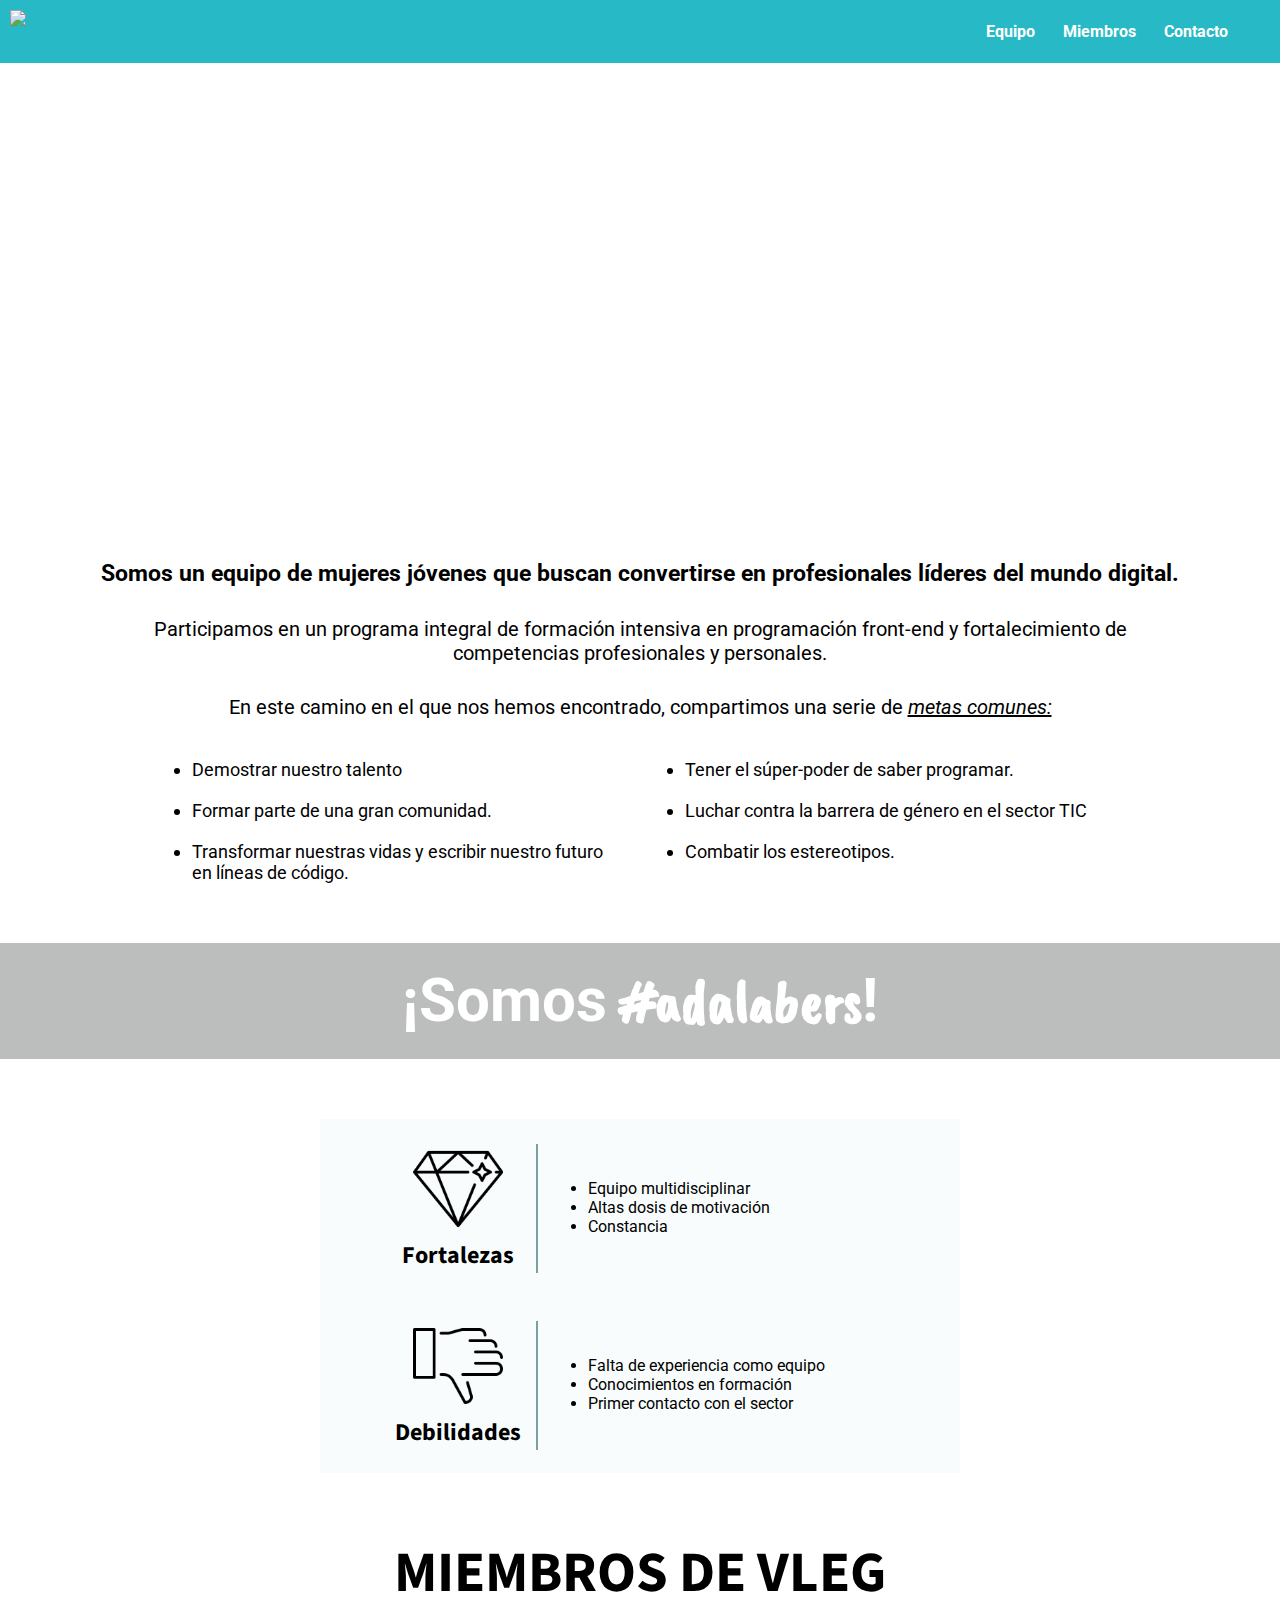
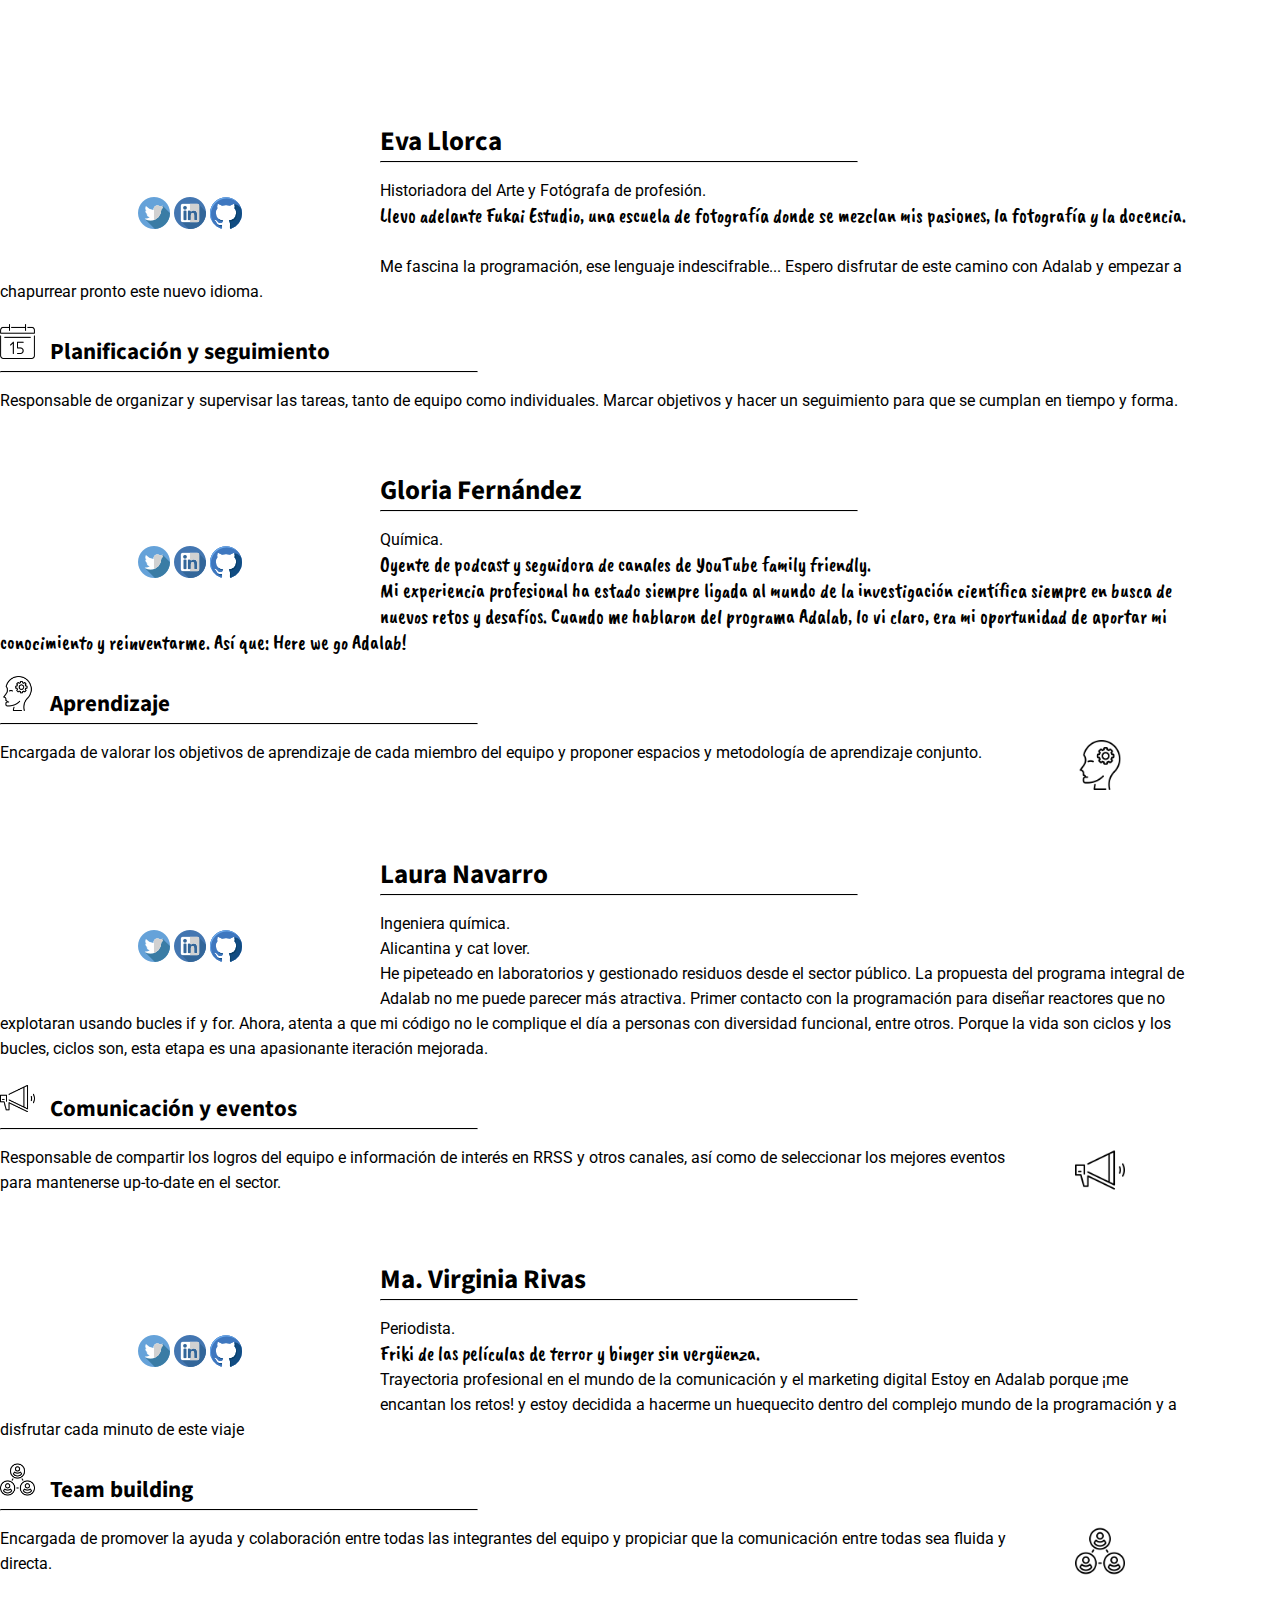
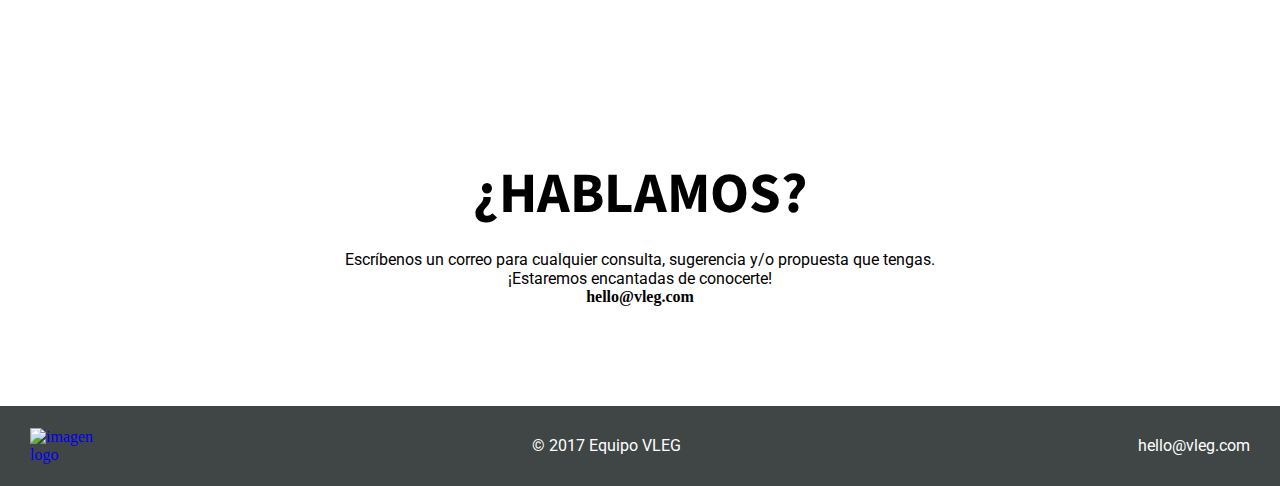
==== index.html @ 07c6f0a3 "remove older version" ====
<!DOCTYPE html>
<html>

<head>
  <meta charset="utf-8">
  <title>Equipo VLEG</title>
  <link rel="stylesheet" href="css/styles.css">
	<link href="https://fonts.googleapis.com/css?family=Roboto:300,400,500,700|Source+Sans+Pro:300,400,600,900" rel="stylesheet">
<link href="https://fonts.googleapis.com/css?family=Caveat+Brush" rel="stylesheet">
</head>

<body>
	<div class="overflow">
	  <header>
	    <!-- seccion cabecera: logo y menu superior -->
	    <img src="http://placehold.it/50/50" class="logo-menu">
	    <!--INCLUIR LOGO-->
	    <nav class="menu">
	      <!--MENU SUPERIOR  -->
	      <ul class="menu-superior">
	        <li><a href="#equipo">Equipo</a></li>
	        <li><a href="#" class="sub-menu">Miembros</a>
	          <ul class="menu-miembros">
	            <li><a href="#eva">Eva</a></li>
	            <li><a href="#gloria">Gloria</a></li>
	            <li><a href="#laura">Laura</a></li>
	            <li><a href="#virginia">Ma. Virginia</a></li>
	          </ul>
	        </li>
	        <li><a href="#contacto">Contacto</a></li>
	      </ul>
	    </nav>
	  </header>

	  <main>
	    <!-- seccion contenido principal -->
			<div class="portada" id="equipo">
				<!-- <img src="img/portada.jpg" alt="" class="portada"> -->
			<!-- Imagen principal/portada-->
			</div>

			<!--DESCRIPCIÓN DE EQUIPO -->
	    <section class="section section-1">
	      <div class="descripcion">
	        <div class="block-1 max-width85">
	        	<p>Somos un equipo de mujeres jóvenes que buscan convertirse en profesionales líderes del mundo digital.</p>
					</div>

					<div class="block-2 max-width85">
						<p>Participamos en un programa integral de formación intensiva en programación front-end y fortalecimiento de competencias profesionales y personales.</p>
					</div>

					<div class="block-3 max-width85">
					<p>En este camino en el que nos hemos encontrado, compartimos una serie de <span class="span-1">metas comunes:</span></p>
					</div>

					<div class="block-4 max-width85">
						<ul class="lista-1">
							<li class="li-1">Tener el súper-poder de saber programar.</li>
							<li class="li-1">Luchar contra la barrera de género en el sector TIC</li>
							<li class="li-1">Combatir los estereotipos.</li>
						</ul>
						<ul class="lista-2">
							<li class="li-2">Demostrar nuestro talento</li>
							<li class="li-2"> Formar parte de una gran comunidad.</li>
							<li class="li-2">Transformar nuestras vidas y escribir nuestro futuro en líneas de código.</li>
						</ul>
					</div>

					<div class="block-5">
						<p>¡Somos <span id="adalabers"> #adalabers</span>!</p>
					</div>
	      </div>
	    </section>

			<!--FORTALEZAS Y DEBILIDADES -->
	    <section class="section section-2">
				<div class="inside">
				 <div class="forta-debil">
	      	<div class="icono">
	        	<img src="img/fortalezas.png" alt="imagen-fortaleza">
	        	<h3>Fortalezas</h3>
	      	</div>
	        <div class="texto">
	          <ul>
							<li>Equipo multidisciplinar</li>
							<li>Altas dosis de motivación</li>
	          	<li>Constancia</li>
	          </ul>
	        </div>
	    	 	</div>
					<div class="forta-debil">
	        	<div class="icono">
	          	<img src="img/debilidades.png" alt="imagen-debilidades">
	          	<h3>Debilidades</h3>
	        	</div>
	        	<div class="texto">
							<ul>
								<li>Falta de experiencia como equipo</li>
								<li>Conocimientos en formación</li>
								<li>Primer contacto con el sector</li>
							</ul>
	        	</div>
	    		</div>
				</div>
			</section>

			<!--MIEMBROS VLEG -->
			<section class="section section-3">
				<div class="members-title">
					<h2>MIEMBROS DE VLEG</h2>
				</div>
			</section>

			<section>
				<div class="miembro" id="eva">
					<div class="photo-and-icons">
						<img src="http://via.placeholder.com/200x200" alt="">
						<div class="rss-icons">
							<a href="https://twitter.com/FUKAI_ESTUDIO" target="_blank"><img src="img/twitter.png"></a>
							<a href="https://www.linkedin.com/in/eva-llorca-ballester-45a6b9125/"><img src="img/linkedin.png"></a>
							<a href=""><img src="img/github.png"></a>
						</div>
					</div>
				</div>
				<div class="paragraphs">
					<h3>Eva Llorca</h3>
					<hr class="separador">
					<div class="bio">
						<p>Historiadora del Arte y Fotógrafa de profesión. </p>
						<span class="hobbies">Llevo adelante Fukai Estudio, una escuela de fotografía donde se mezclan mis pasiones, la fotografía y la docencia.</span> <br><br>

						<p>Me fascina  la programación, ese lenguaje indescifrable... Espero disfrutar de este camino con Adalab y empezar a chapurrear pronto este nuevo idioma.</p>
					</div>
					<div class="role">
						<h4><img src="img/planificacion.png" alt="role image">Planificación y seguimiento</h4>
						<hr class="separador">
						<div class="role-paragraph">
							<div class="role-photo">
							<!-- <img src="img/planificacion.png" alt="role image"> -->
							</div>
							<p>Responsable de organizar y supervisar las tareas, tanto de equipo como individuales. Marcar objetivos y hacer un seguimiento para que se cumplan en tiempo y forma. </p>
						</div>
					</div>
	    	</div>
				<div class="miembro" id="gloria">
					<div class="photo-and-icons">
						<img src="http://via.placeholder.com/200x200" alt="">
						<div class="rss-icons">
							<a href="https://twitter.com/FUKAI_ESTUDIO"><img src="img/twitter.png"></a>
							<a href="https://www.linkedin.com/in/eva-llorca-ballester-45a6b9125/"><img src="img/linkedin.png"></a>
							<a href=""><img src="img/github.png"></a>
						</div>
					</div>
				</div>
				<div class="paragraphs">
					<h3>Gloria Fernández</h3>
					<hr class="separador">
					<div class="bio">
						<p>Química.</p>
					<span class="hobbies">Oyente de podcast y seguidora de canales de YouTube family friendly.<br>
					Mi experiencia profesional ha estado siempre ligada al mundo de la investigación científica siempre en
					busca de nuevos retos y desafíos. Cuando me hablaron del programa Adalab, lo vi claro, era mi oportunidad de aportar mi conocimiento y reinventarme. Así que: Here we go Adalab!</p>
					</div>
					<div class="role">
						<h4><img src="img/aprendizaje.png" alt="role image">Aprendizaje</h4>
						<hr class="separador">
						<div class="role-paragraph">
							<div class="role-photo">
							<img src="img/aprendizaje.png" alt="role image">
							</div>
							<p>Encargada de valorar los objetivos de aprendizaje de cada miembro del equipo y proponer espacios y metodología de aprendizaje conjunto.</p>
						</div>
					</div>
				</div>
				<div class="miembro" id="laura">
					<div class="photo-and-icons">
						<img src="http://via.placeholder.com/200x200" alt="">
							<div class="rss-icons">
								<a href="https://twitter.com/FUKAI_ESTUDIO"><img src="img/twitter.png"></a>
								<a href="https://www.linkedin.com/in/eva-llorca-ballester-45a6b9125/"><img src="img/linkedin.png"></a>
								<a href=""><img src="img/github.png"></a>
							</div>
						</div>
					</div>
					<div class="paragraphs">
						<h3>Laura Navarro</h3>
						<hr class="separador">
						<div class="bio">
							<p>Ingeniera química.<br>
								Alicantina y cat lover.<br>
								He pipeteado en laboratorios y gestionado residuos desde el sector público.

							La propuesta del programa integral de Adalab no me puede parecer más atractiva. Primer contacto con la programación para diseñar reactores que no explotaran usando bucles if y for. Ahora, atenta a que mi código no le complique el día a personas con diversidad funcional, entre otros. Porque la vida son ciclos y los bucles, ciclos son, esta etapa es una apasionante iteración mejorada.
	</p>
						</div>
						<div class="role">
							<h4><img src="img/comunicacion.png" alt="role image">Comunicación y eventos</h4>
							<hr class="separador">
							<div class="role-paragraph">
								<div class="role-photo">
									<img src="img/comunicacion.png" alt="role image">
								</div>
								<p>Responsable de compartir los logros del equipo e información de interés en RRSS y otros canales, así como de seleccionar los mejores eventos para mantenerse up-to-date en el sector.</p>
								</div>
							</div>
						</div>
						<div class="miembro" id="virginia">
							<div class="photo-and-icons">
								<img src="http://via.placeholder.com/200x200" alt="">
								<div class="rss-icons">
									<a href="https://twitter.com/FUKAI_ESTUDIO"><img src="img/twitter.png"></a>
									<a href="https://www.linkedin.com/in/eva-llorca-ballester-45a6b9125/"><img src="img/linkedin.png"></a>
									<a href=""><img src="img/github.png"></a>
								</div>
							</div>
						</div>
						<div class="paragraphs">
							<h3>Ma. Virginia Rivas</h3>
							<hr class="separador">
							<div class="bio">
								<p>Periodista.<br>
									<span class="hobbies">Friki de las películas de terror y binger sin vergüenza.</span><br>
									Trayectoria profesional en el mundo de la comunicación y el marketing digital
									Estoy en Adalab porque ¡me encantan los retos! y estoy decidida a hacerme un huequecito dentro del complejo mundo de la programación y a disfrutar cada minuto de este viaje</p>
							</div>
							<div class="role">
								<h4><img src="img/teambuilding.png" alt="role image">Team building</h4>
								<hr class="separador">
								<div class="role-paragraph">
									<div class="role-photo">
										<img src="img/teambuilding.png" alt="role image">
									</div>
									<p>Encargada de promover la ayuda y colaboración entre todas las integrantes del equipo y propiciar que la comunicación entre todas sea fluida y directa.</p>
								</div>
							</div>
						</div>
			</section>
	    <section class="section">
	      <div class="contacto" id="contacto">
					<div class="filtro">


		        <img src="" alt="">
		        <h2>¿HABLAMOS?</h2>
		        <p>Escríbenos un correo para cualquier consulta, sugerencia y/o propuesta que tengas.<br>¡Estaremos encantadas de conocerte!</p>

					<a href="mailto:hello@vleg.com" class="email-contacto"> hello@vleg.com</a>
			</div>

	      </div>
	    </section>
	  </main>

	  <footer>
			<div class="row-footer">
				<div class="footer-izquierda">
					<a href="http://adalab.es" target="_blank"><img src="img/logo-adalab.png" alt="imagen logo" class="logo-footer"></a>
				</div>
				<div class="footer-centro"> <p>&copy; 2017 Equipo VLEG</p>
				</div>
				<div class="footer-derecha"> <p><a href="mailto:hello@vleg.com">hello@vleg.com</a></p>
				</div>
			</div>
		</footer>
	</div>
</body>

</html>
---- css/styles.css ----
* {
  margin: 0;
  padding: 0;
  /*font-family: arial, sans-serif;*/
}

.overflow {
    overflow-x: hidden;
}
p, ul, li{
	font-family: 'Roboto', sans-serif;
}

h1, h2, h3, h4, h5, h6{
	font-family: 'Source Sans Pro', sans-serif;
}

header {
  background-color: #27B9C5;
	/*#63585E;*/
  padding: 10px;
  width: 100%;
  position: fixed;
  z-index: 1;
}
.logo-menu {
  float: left;
}

/*MENU*/
.menu {
  margin-right: 50px;
  float: right;
}
.menu ul, .menu ol {
  list-style: none;
}
.menu-superior>li {
  display: inline-block;
	font-weight: bold;
}
.menu-superior li a {
  color: #fff;
  text-decoration: none;
  padding: 12px 12px;
  display: block;
}
.menu-superior li a:hover {
  background-color:#719194;
	/*#434343;*/
}
.menu-superior li ul {
  display: none;
  position: absolute;
  padding: 0;
}
.menu-superior li:hover>ul {
  display: block;
}
.menu-superior li ul li {
  position: relative;
}
.menu-miembros li {
	background-color: #7C9FA2;
}

/*GENERAL*/
.section{
	margin-top: 60px;
}

/*PORTADA*/

.portada{
	position: relative;
	/*margin-top: 70px;*/
	margin-bottom: 40px;
	width: 100%;
	height: 500px;
	background-image: url("../img/portada.jpg");
	background-size: cover;
	background-position: right left;

}

/*BLOQUE DESCRIPCION*/
.descripcion {
    margin: 0 auto;
    text-align: center;
}

.max-width85{
	max-width: 85%;
	margin: 0 auto;
}
.block-1{
	font-size: 23px;
	font-weight: bold;
	margin-bottom: 30px;
}
.block-2{
	font-size: 20px;
	margin-bottom: 30px;
}
.block-3{
	font-size: 20px;
	margin-bottom: 30px;
}
.span-1{
	font: bold;
	text-decoration: underline;
	font-style: italic;
}
.block-4{
	clear: both;
	margin-top: 20px;
	font-size: 18px;
	padding: 0 90px;
	max-width: 70%;
}
.descripcion ul{
	text-align: left;
}

.lista-1{
	float:right;
	width: 45%;
}

.lista-2{
	width: 48%;
}

.li-1, .li-2{
	padding: 10px 0;
}

.block-5{
	clear: both;
	margin-top: 50px;
	font-size: 60px;
	font-weight: bold;
	background: #bcbdbd; /*prueba de fondo!!!!!!!!!*/
	color: white;
	padding: 20px 0;
}

#adalabers{
	font-family: 'Caveat Brush', cursive;
}


/*FORTALEZAS Y DEBILIDADES*/
.section-2{
	padding: 0 25%;
}
.inside{
	background-color: #F8FCFC;
}
.forta-debil {
  margin: 0 60px;
}
.icono {
    border-right: 2px solid #7C9FA2;
    width: 30%;
    float: left;
    margin-right: 50px;
    text-align: center;
    margin-top: 25px;
}
.icono img{
	height: 90px;
	width: 90px;
}
.texto{
	padding: 60px 20px;
}
.icono h3{
	text-align: center;
	font-size: 24px;
}


/*BLOQUE MIEMBROS*/
.photo-and-icons{
    width: 25%;
    float: left;
    text-align: center;
		padding: 30px;
}
.separador {
    width: 40%;
    border-top: 1px solid black;
		margin: 7px 0 15px 0;
}
.paragraphs{
	margin-right: 90px;
	line-height: 25px;
	/*padding: 15px;*/
}

.paragraphs h3{
	font-size: 27px;
}
.role{
	margin-top:20px;
}
.role h4{
	font-size: 23px;
}

.role img{
	width: 35px;
	height: auto;
	padding-right:15px;
}

.role-photo{
	padding: 0 50px;
	float:right;
}
.role-photo img{
	width: 50px;
	height: auto;
}
.miembro{
	clear: both;
	padding-top: 65px;
}
.members-title{
	margin:50px 0;
}
.members-title h2{
	text-align: center;
	font-size: 57px;
}
.rss-icons{
	display: inline-block;
	width: 100%;
	margin: 0 auto;
	text-align: center;
	padding-top:20px;
}

.hobbies{
	font-family: 'Caveat Brush', cursive;
	font-size: 20px;
}


/*BLOQUE CONTACTO*/
.contacto{
	clear: both;
	text-align: center;
	background-image: url("../img/fondo.png");
	margin-top: 30px;
}

.filtro {
    background-color: rgba(255, 255, 255, 0.9);
    padding-bottom: 20px;
		padding: 100px 0;
	}

.contacto h2{
	text-align: center;
		font-size: 57px;
		margin-bottom: 15px;
}

.email-contacto{
	color:black;
	text-decoration: none;
	font-weight: bold;
}
/*.contacto p,{
	text-align: center;
}*/


/*FOOTER*/
footer{
	position: relative;
	bottom: 0;
	background-color: #404646;
	/*#63585E;*/
	color: white;
	width:100%;
	height: 80px;
	clear:both;
}
/*.row-footer img, .row-footer p, .row-footer a{
padding:14px;
text-align: center;
color: white;
text-decoration: none;
}*/
.footer-izquierda {
	display: inline-block;
	width: 30%;
	float: left;
	 margin:0;
	 text-align: left;
	 padding: 22px 0 17px 30px;
}
 .footer-centro {
	 position: relative;
	 display: inline-block;
 	width: 30%;
 	margin:0;
 	text-align: center;
 	/*float: left;*/
	line-height: 80px;
	margin: 0 auto;
	box-sizing: border;
 }

.footer-derecha {
	position: relative;
	display: inline-block;
	width: 30%;
	/*margin:0;*/
	text-align: right;
	float: right;
	line-height: 80px;
	padding-right: 30px;
	box-sizing: border-box;
}
.logo-footer{
	position: relative;
	width: 90px;
	height: auto;
	display: inline-block;
}

.footer-derecha a{
	text-decoration: none;
	color: white;
}

.footer-izquierda a{
	position: relative;
	height: auto;
}
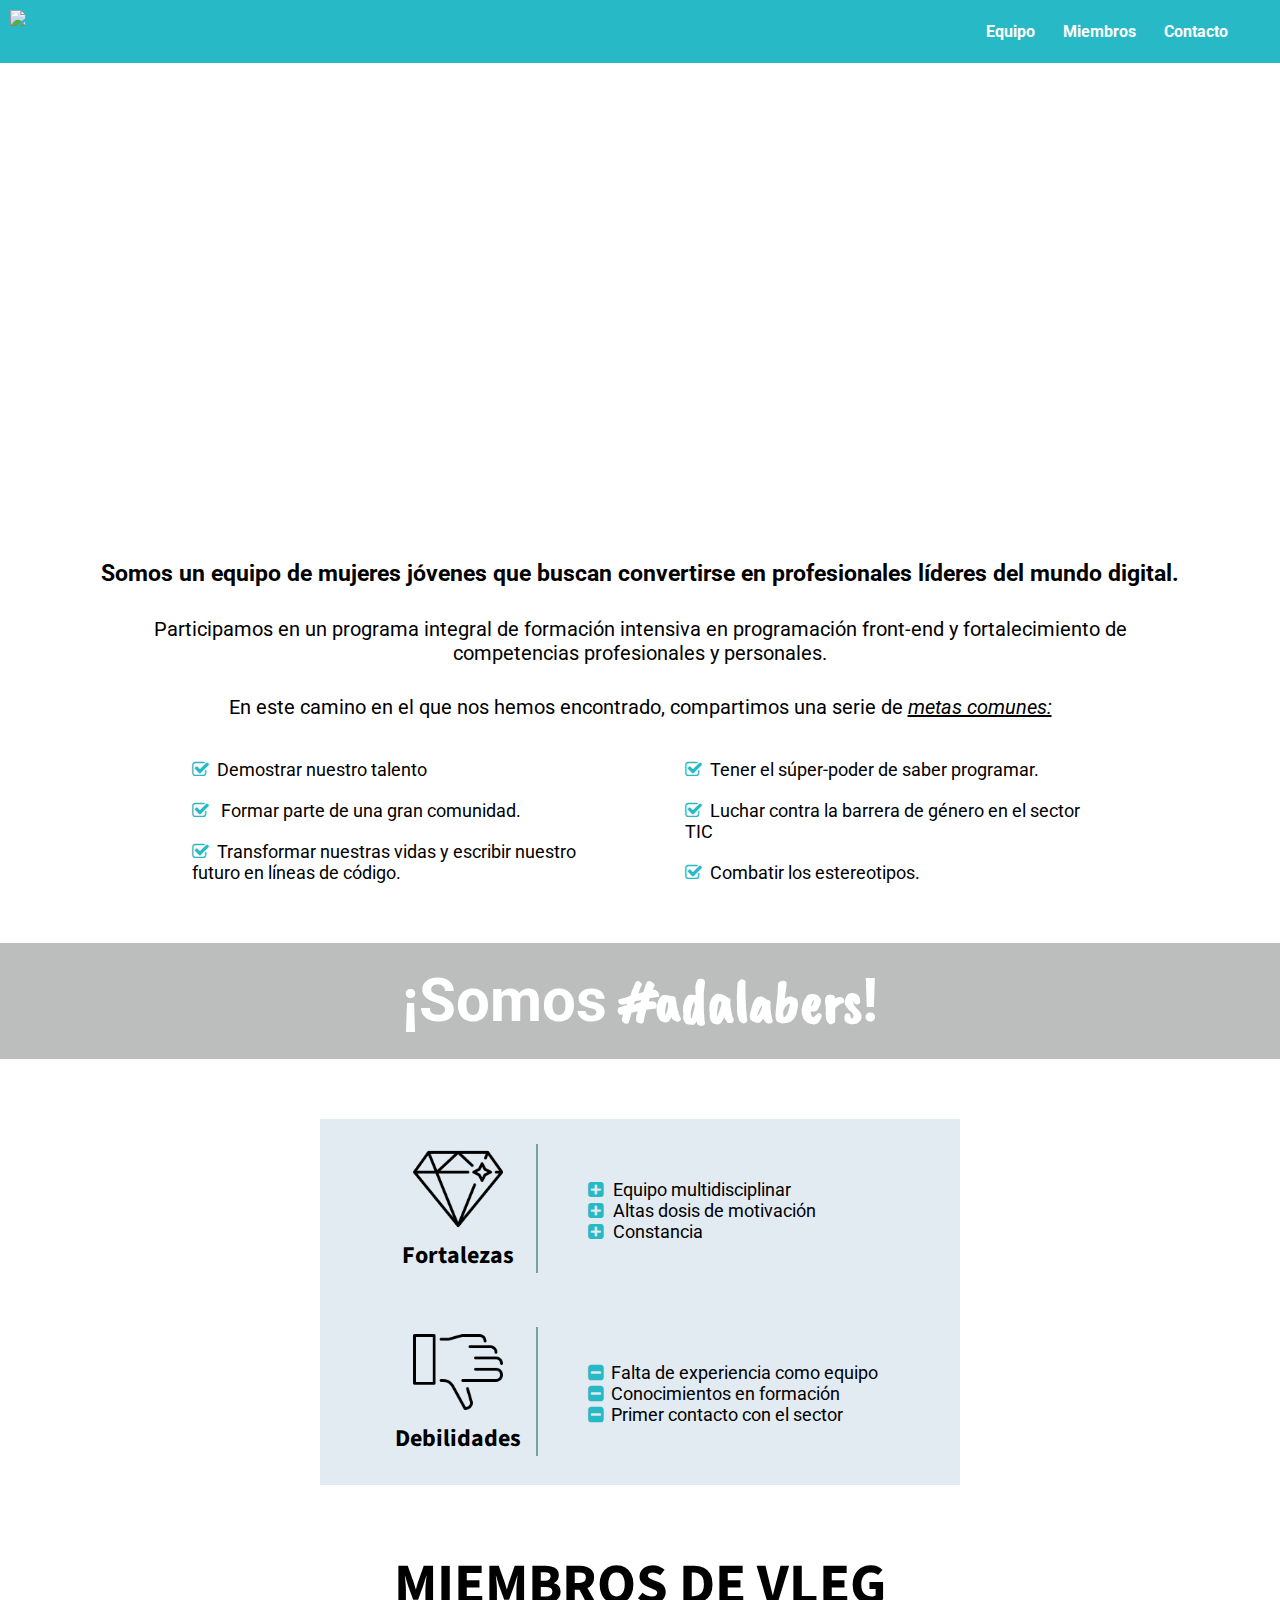
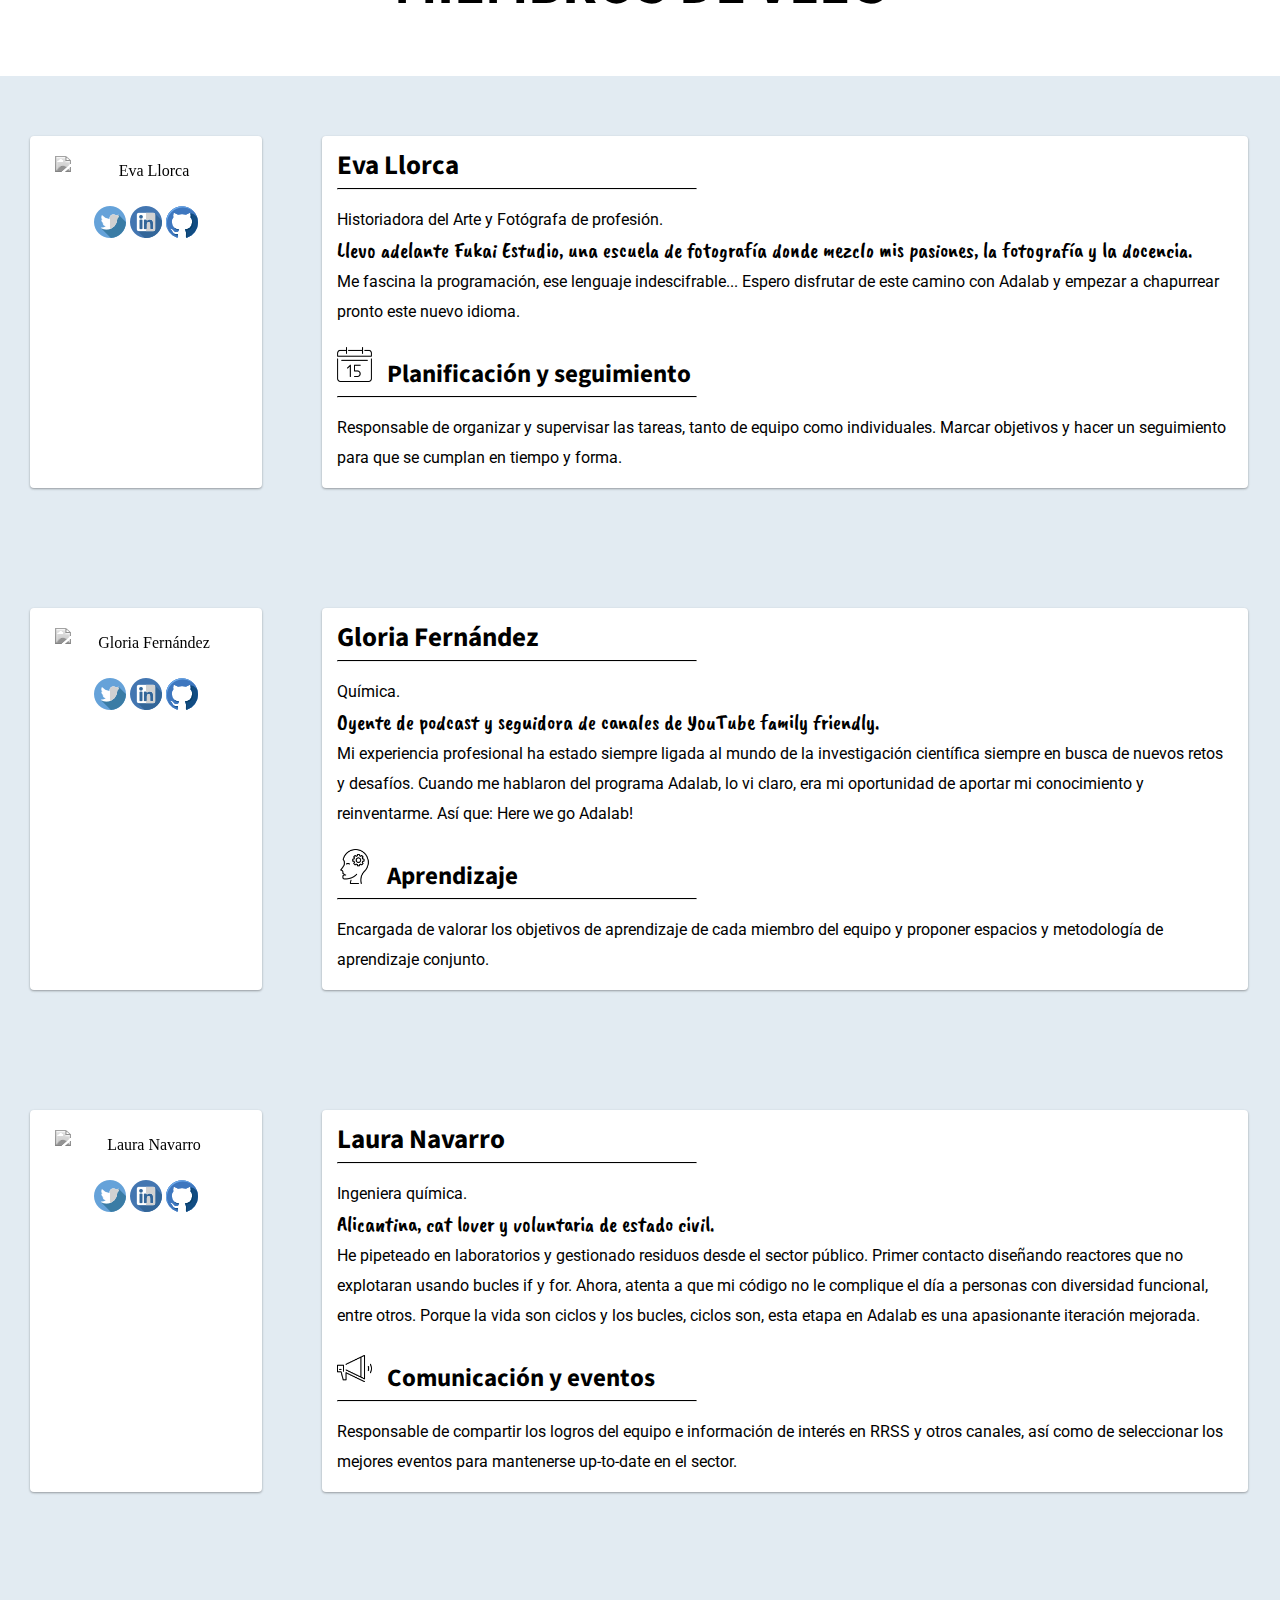
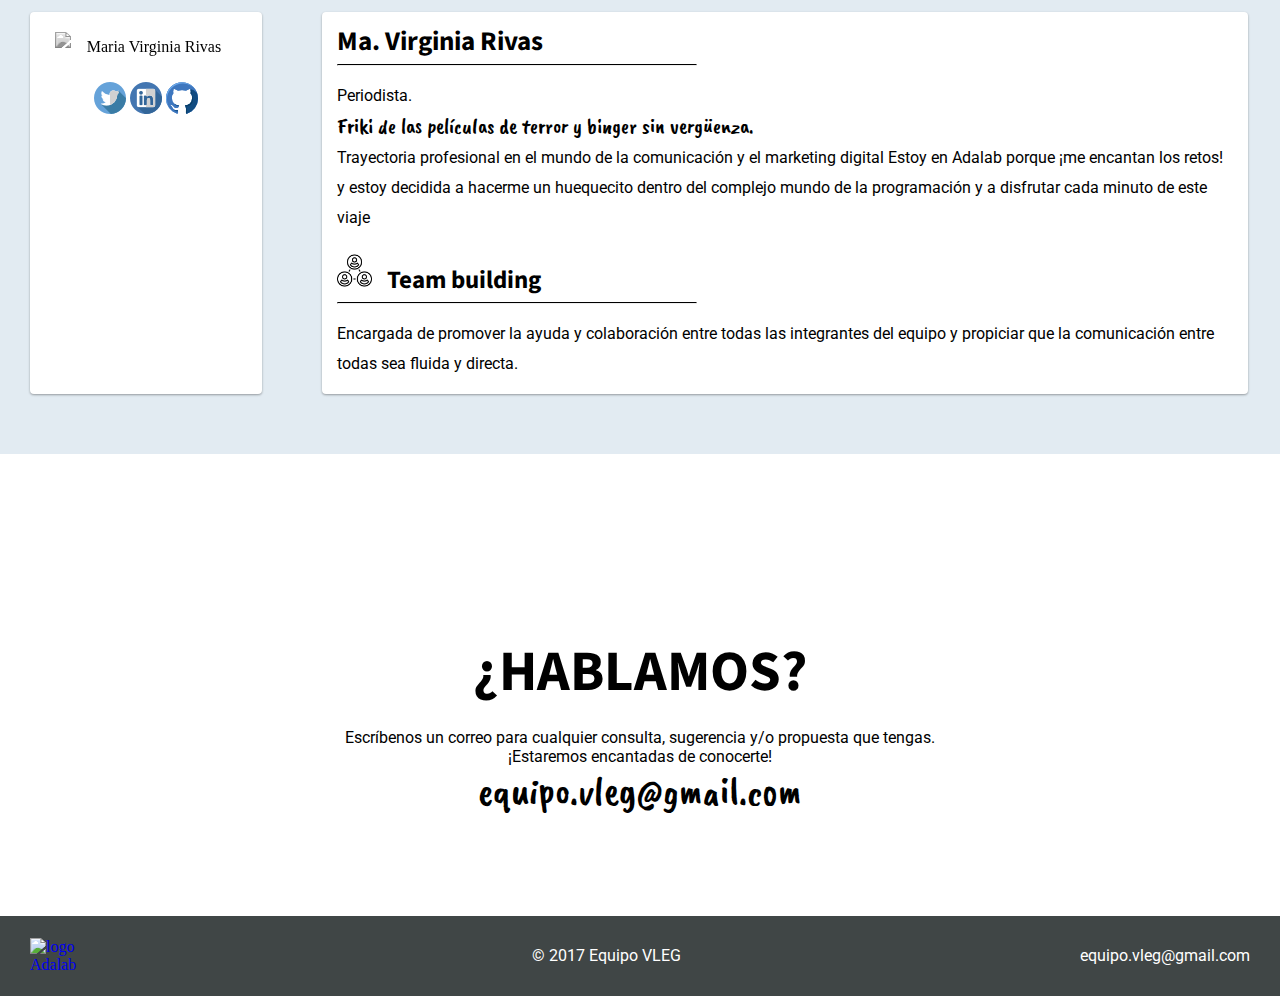
==== commit 6c847731: "Add email/alt/lang,change rrss/biolau" ====
--- a/index.html
+++ b/index.html
@@ -1,12 +1,12 @@
 <!DOCTYPE html>
-<html>
-
+<html lang="es">
 <head>
   <meta charset="utf-8">
   <title>Equipo VLEG</title>
   <link rel="stylesheet" href="css/styles.css">
 	<link href="https://fonts.googleapis.com/css?family=Roboto:300,400,500,700|Source+Sans+Pro:300,400,600,900" rel="stylesheet">
-<link href="https://fonts.googleapis.com/css?family=Caveat+Brush" rel="stylesheet">
+	<link href="https://fonts.googleapis.com/css?family=Caveat+Brush" rel="stylesheet">
+	<link rel="stylesheet" type="text/css" href="https://maxcdn.bootstrapcdn.com/font-awesome/4.7.0/css/font-awesome.min.css">
 </head>
 
 <body>
@@ -17,31 +17,31 @@
 	    <!--INCLUIR LOGO-->
 	    <nav class="menu">
 	      <!--MENU SUPERIOR  -->
-	      <ul class="menu-superior">
-	        <li><a href="#equipo">Equipo</a></li>
+	      <ul class="top-menu">
+	        <li><a href="#team">Equipo</a></li>
 	        <li><a href="#" class="sub-menu">Miembros</a>
-	          <ul class="menu-miembros">
-	            <li><a href="#eva">Eva</a></li>
+	          <ul class="menu-members">
+	            <li><a href="#member-section">Eva</a></li>
 	            <li><a href="#gloria">Gloria</a></li>
 	            <li><a href="#laura">Laura</a></li>
 	            <li><a href="#virginia">Ma. Virginia</a></li>
 	          </ul>
 	        </li>
-	        <li><a href="#contacto">Contacto</a></li>
+	        <li><a href="#contact">Contacto</a></li>
 	      </ul>
 	    </nav>
 	  </header>
 
 	  <main>
 	    <!-- seccion contenido principal -->
-			<div class="portada" id="equipo">
+			<div class="cover" id="team">
 				<!-- <img src="img/portada.jpg" alt="" class="portada"> -->
 			<!-- Imagen principal/portada-->
 			</div>
 
 			<!--DESCRIPCIÓN DE EQUIPO -->
 	    <section class="section section-1">
-	      <div class="descripcion">
+	      <div class="description">
 	        <div class="block-1 max-width85">
 	        	<p>Somos un equipo de mujeres jóvenes que buscan convertirse en profesionales líderes del mundo digital.</p>
 					</div>
@@ -55,12 +55,12 @@
 					</div>
 
 					<div class="block-4 max-width85">
-						<ul class="lista-1">
+						<ul class="list-1">
 							<li class="li-1">Tener el súper-poder de saber programar.</li>
 							<li class="li-1">Luchar contra la barrera de género en el sector TIC</li>
 							<li class="li-1">Combatir los estereotipos.</li>
 						</ul>
-						<ul class="lista-2">
+						<ul class="list-2">
 							<li class="li-2">Demostrar nuestro talento</li>
 							<li class="li-2"> Formar parte de una gran comunidad.</li>
 							<li class="li-2">Transformar nuestras vidas y escribir nuestro futuro en líneas de código.</li>
@@ -77,12 +77,12 @@
 	    <section class="section section-2">
 				<div class="inside">
 				 <div class="forta-debil">
-	      	<div class="icono">
+	      	<div class="icon">
 	        	<img src="img/fortalezas.png" alt="imagen-fortaleza">
 	        	<h3>Fortalezas</h3>
 	      	</div>
-	        <div class="texto">
-	          <ul>
+	        <div class="text">
+	          <ul class="list-3">
 							<li>Equipo multidisciplinar</li>
 							<li>Altas dosis de motivación</li>
 	          	<li>Constancia</li>
@@ -90,12 +90,12 @@
 	        </div>
 	    	 	</div>
 					<div class="forta-debil">
-	        	<div class="icono">
+	        	<div class="icon">
 	          	<img src="img/debilidades.png" alt="imagen-debilidades">
 	          	<h3>Debilidades</h3>
 	        	</div>
-	        	<div class="texto">
-							<ul>
+	        	<div class="text">
+							<ul class="list-4">
 								<li>Falta de experiencia como equipo</li>
 								<li>Conocimientos en formación</li>
 								<li>Primer contacto con el sector</li>
@@ -107,15 +107,135 @@
 
 			<!--MIEMBROS VLEG -->
 			<section class="section section-3">
-				<div class="members-title">
+				<div class="members-title" id="member-section">
 					<h2>MIEMBROS DE VLEG</h2>
 				</div>
 			</section>
 
-			<section>
-				<div class="miembro" id="eva">
+			<!--PRUEBA BLOQUE FLEX CON FONDO -->
+
+			<section class="flex-container">
+				<div class="left-member" id="eva">
+					<img src="img/eva-circular.png" alt="Eva Llorca" class="photo-member">
+					<p><a href="https://twitter.com/FUKAI_ESTUDIO" target="_blank"><img src="img/twitter.png"></a>
+					<a href="https://www.linkedin.com/in/eva-llorca-ballester-45a6b9125/" target="-_blank"><img src="img/linkedin.png"></a>
+					<a href="" target="_blank"><img src="img/github.png"></a></p>
+				</div>
+
+			<!-- EVA -->
+				<div class="right-member">
+					<h3>Eva Llorca</h3>
+					<hr class="line-break">
+					<div class="bio">
+						<p>Historiadora del Arte y Fotógrafa de profesión. </p>
+						<span class="hobbies">Llevo adelante Fukai Estudio, una escuela de fotografía donde mezclo mis pasiones, la fotografía y la docencia.</span> <br>
+
+						<p>Me fascina  la programación, ese lenguaje indescifrable... Espero disfrutar de este camino con Adalab y empezar a chapurrear pronto este nuevo idioma.</p>
+					</div>
+					<div class="role">
+						<h4><img src="img/planificacion.png" alt="Imagen planificación">Planificación y seguimiento</h4>
+						<hr class="line-break">
+						<div class="role-paragraph">
+							<p>Responsable de organizar y supervisar las tareas, tanto de equipo como individuales. Marcar objetivos y hacer un seguimiento para que se cumplan en tiempo y forma. </p> <div id="gloria"></div>
+						</div>
+					</div>
+				</div>
+			</section>
+
+			<!-- GLORIA -->
+			<section class="flex-container">
+				<div class="left-member" >
+					<img src="img/eva-circular.png" alt="Gloria Fernández" class="photo-member">
+						<p><a href="https://twitter.com/Gloriafercu" target="_blank"><img src="img/twitter.png"></a>
+						<a href="https://www.linkedin.com/in/gloriafernandezcureses/" target="_blank"><img src="img/linkedin.png"></a>
+						<a href="https://github.com/gloriafercu" target="_blank"><img src="img/github.png"></a></p>
+				</div>
+
+				<div class="right-member">
+					<h3>Gloria Fernández</h3>
+					<hr class="line-break">
+						<div class="bio">
+							<p>Química.</p>
+							<span class="hobbies">Oyente de podcast y seguidora de canales de YouTube family friendly.</span><br>
+							<p>Mi experiencia profesional ha estado siempre ligada al mundo de la investigación científica siempre en busca de nuevos retos y desafíos. Cuando me hablaron del programa Adalab, lo vi claro, era mi oportunidad de aportar mi conocimiento y reinventarme. Así que: Here we go Adalab!</p>
+						</div>
+						<div class="role">
+							<h4><img src="img/aprendizaje.png" alt="Imagen aprendizaje">Aprendizaje</h4>
+								<hr class="line-break">
+							<div class="role-paragraph">
+								<p>Encargada de valorar los objetivos de aprendizaje de cada miembro del equipo y proponer espacios y metodología de aprendizaje conjunto.</p><div id="laura"></div>
+						  </div>
+						</div>
+					</div>
+				</section>
+
+				<!-- LAURA -->
+				<section class="flex-container">
+					<div class="left-member">
+						<img src="img/eva-circular.png" alt="Laura Navarro" class="photo-member">
+							<p><a href="https://twitter.com/LauNavRuso" target="_blank"><img src="img/twitter.png"></a>
+							<a href="https://www.linkedin.com/in/laura-navarro-ruso-a31967a/" target="_blank"><img src="img/linkedin.png"></a>
+							<a href="https://github.com/LauraNavRuso" target="_blank"><img src="img/github.png"></a></p>
+					</div>
+
+					<div class="right-member">
+						<h3>Laura Navarro</h3>
+						<hr class="line-break">
+							<div class="bio">
+								<p>Ingeniera química.</p>
+									<span class="hobbies">Alicantina, cat lover y voluntaria de estado civil.</span><br>
+									<p>He pipeteado en laboratorios y gestionado residuos desde el sector público. Primer contacto diseñando reactores que no explotaran usando bucles if y for. Ahora, atenta a que mi código no le complique el día a personas con diversidad funcional, entre otros. Porque la vida son ciclos y los bucles, ciclos son, esta etapa en Adalab es una apasionante iteración mejorada.</p>
+							</div>
+							<div class="role">
+								<h4><img src="img/comunicacion.png" alt="Imagen comunicación">Comunicación y eventos</h4>
+								<hr class="line-break">
+								<div class="role-paragraph">
+									<p>Responsable de compartir los logros del equipo e información de interés en RRSS y otros canales, así como de seleccionar los mejores eventos para mantenerse up-to-date en el sector.</p><div id="virginia"></div>
+							  </div>
+							</div>
+						</div>
+					</section>
+
+					<!-- VIRGINIA -->
+					<section class="flex-container">
+						<div class="left-member" id="virginia">
+							<img src="img/eva-circular.png" alt="Maria Virginia Rivas" class="photo-member">
+								<p><a href="https://twitter.com/FUKAI_ESTUDIO" target="_blank"><img src="img/twitter.png"></a>
+								<a href="https://www.linkedin.com/in/mariavirginiarivas/" target="_blank"><img src="img/linkedin.png"></a>
+								<a href="https://github.com/mariav53" target="_blank"><img src="img/github.png"></a></p>
+						</div>
+
+						<div class="right-member">
+							<h3>Ma. Virginia Rivas</h3>
+							<hr class="line-break">
+								<div class="bio">
+									<p>Periodista.</p>
+										<span class="hobbies">Friki de las películas de terror y binger sin vergüenza.</span><br>
+										<p>Trayectoria profesional en el mundo de la comunicación y el marketing digital
+										Estoy en Adalab porque ¡me encantan los retos! y estoy decidida a hacerme un huequecito dentro del complejo mundo de la programación y a disfrutar cada minuto de este viaje</p>
+								</div>
+								<div class="role">
+									<h4><img src="img/teambuilding.png" alt="Imagen team building">Team building</h4>
+									<hr class="line-break">
+									<div class="role-paragraph">
+										<div class="role-photo">
+											<!-- <img src="img/teambuilding.png" alt="role image"> -->
+										</div>
+										<p>Encargada de promover la ayuda y colaboración entre todas las integrantes del equipo y propiciar que la comunicación entre todas sea fluida y directa.</p>
+									</div>
+								</div>
+							</div>
+						</section>
+
+
+
+
+
+
+			<!-- <section class="prueba"> -->
+				<!-- <div class="miembro" >
 					<div class="photo-and-icons">
-						<img src="http://via.placeholder.com/200x200" alt="">
+						<img src="img/eva-circular.png" alt="Eva Llorca" class="photo-member">
 						<div class="rss-icons">
 							<a href="https://twitter.com/FUKAI_ESTUDIO" target="_blank"><img src="img/twitter.png"></a>
 							<a href="https://www.linkedin.com/in/eva-llorca-ballester-45a6b9125/"><img src="img/linkedin.png"></a>
@@ -125,25 +245,24 @@
 				</div>
 				<div class="paragraphs">
 					<h3>Eva Llorca</h3>
-					<hr class="separador">
+					<hr class="line-break">
 					<div class="bio">
 						<p>Historiadora del Arte y Fotógrafa de profesión. </p>
-						<span class="hobbies">Llevo adelante Fukai Estudio, una escuela de fotografía donde se mezclan mis pasiones, la fotografía y la docencia.</span> <br><br>
+						<span class="hobbies">Llevo adelante Fukai Estudio, una escuela de fotografía donde se mezclan mis pasiones, la fotografía y la docencia.</span> <br>
 
 						<p>Me fascina  la programación, ese lenguaje indescifrable... Espero disfrutar de este camino con Adalab y empezar a chapurrear pronto este nuevo idioma.</p>
 					</div>
 					<div class="role">
 						<h4><img src="img/planificacion.png" alt="role image">Planificación y seguimiento</h4>
-						<hr class="separador">
+						<hr class="line-break">
 						<div class="role-paragraph">
 							<div class="role-photo">
-							<!-- <img src="img/planificacion.png" alt="role image"> -->
-							</div>
+
 							<p>Responsable de organizar y supervisar las tareas, tanto de equipo como individuales. Marcar objetivos y hacer un seguimiento para que se cumplan en tiempo y forma. </p>
 						</div>
 					</div>
-	    	</div>
-				<div class="miembro" id="gloria">
+	    	</div> -->
+				<!-- <div class="miembro" id="gloria">
 					<div class="photo-and-icons">
 						<img src="http://via.placeholder.com/200x200" alt="">
 						<div class="rss-icons">
@@ -155,20 +274,19 @@
 				</div>
 				<div class="paragraphs">
 					<h3>Gloria Fernández</h3>
-					<hr class="separador">
+					<hr class="line-break">
 					<div class="bio">
 						<p>Química.</p>
-					<span class="hobbies">Oyente de podcast y seguidora de canales de YouTube family friendly.<br>
-					Mi experiencia profesional ha estado siempre ligada al mundo de la investigación científica siempre en
+					<span class="hobbies">Oyente de podcast y seguidora de canales de YouTube family friendly.</span><br>
+					<p>Mi experiencia profesional ha estado siempre ligada al mundo de la investigación científica siempre en
 					busca de nuevos retos y desafíos. Cuando me hablaron del programa Adalab, lo vi claro, era mi oportunidad de aportar mi conocimiento y reinventarme. Así que: Here we go Adalab!</p>
 					</div>
 					<div class="role">
 						<h4><img src="img/aprendizaje.png" alt="role image">Aprendizaje</h4>
-						<hr class="separador">
+						<hr class="line-break">
 						<div class="role-paragraph">
 							<div class="role-photo">
-							<img src="img/aprendizaje.png" alt="role image">
-							</div>
+
 							<p>Encargada de valorar los objetivos de aprendizaje de cada miembro del equipo y proponer espacios y metodología de aprendizaje conjunto.</p>
 						</div>
 					</div>
@@ -182,30 +300,28 @@
 								<a href=""><img src="img/github.png"></a>
 							</div>
 						</div>
-					</div>
-					<div class="paragraphs">
+					</div> -->
+
+					<!-- <div class="paragraphs">
 						<h3>Laura Navarro</h3>
-						<hr class="separador">
+						<hr class="line-break">
 						<div class="bio">
-							<p>Ingeniera química.<br>
-								Alicantina y cat lover.<br>
-								He pipeteado en laboratorios y gestionado residuos desde el sector público.
-
-							La propuesta del programa integral de Adalab no me puede parecer más atractiva. Primer contacto con la programación para diseñar reactores que no explotaran usando bucles if y for. Ahora, atenta a que mi código no le complique el día a personas con diversidad funcional, entre otros. Porque la vida son ciclos y los bucles, ciclos son, esta etapa es una apasionante iteración mejorada.
-	</p>
+							<p>Ingeniera química.</p>
+								<span class="hobbies">Alicantina y cat lover.</span><br>
+								<p>He pipeteado en laboratorios y gestionado residuos desde el sector público.
+
+							La propuesta del programa integral de Adalab no me puede parecer más atractiva. Primer contacto con la programación para diseñar reactores que no explotaran usando bucles if y for. Ahora, atenta a que mi código no le complique el día a personas con diversidad funcional, entre otros. Porque la vida son ciclos y los bucles, ciclos son, esta etapa es una apasionante iteración mejorada.</p>
 						</div>
 						<div class="role">
 							<h4><img src="img/comunicacion.png" alt="role image">Comunicación y eventos</h4>
-							<hr class="separador">
+							<hr class="line-break">
 							<div class="role-paragraph">
-								<div class="role-photo">
-									<img src="img/comunicacion.png" alt="role image">
-								</div>
+
 								<p>Responsable de compartir los logros del equipo e información de interés en RRSS y otros canales, así como de seleccionar los mejores eventos para mantenerse up-to-date en el sector.</p>
 								</div>
 							</div>
-						</div>
-						<div class="miembro" id="virginia">
+						</div> -->
+						<!-- <div class="miembro" id="virginia">
 							<div class="photo-and-icons">
 								<img src="http://via.placeholder.com/200x200" alt="">
 								<div class="rss-icons">
@@ -217,49 +333,48 @@
 						</div>
 						<div class="paragraphs">
 							<h3>Ma. Virginia Rivas</h3>
-							<hr class="separador">
+							<hr class="line-break">
 							<div class="bio">
-								<p>Periodista.<br>
+								<p>Periodista.</p>
 									<span class="hobbies">Friki de las películas de terror y binger sin vergüenza.</span><br>
-									Trayectoria profesional en el mundo de la comunicación y el marketing digital
+									<p>Trayectoria profesional en el mundo de la comunicación y el marketing digital
 									Estoy en Adalab porque ¡me encantan los retos! y estoy decidida a hacerme un huequecito dentro del complejo mundo de la programación y a disfrutar cada minuto de este viaje</p>
 							</div>
 							<div class="role">
 								<h4><img src="img/teambuilding.png" alt="role image">Team building</h4>
-								<hr class="separador">
+								<hr class="line-break">
 								<div class="role-paragraph">
 									<div class="role-photo">
-										<img src="img/teambuilding.png" alt="role image">
-									</div>
+
 									<p>Encargada de promover la ayuda y colaboración entre todas las integrantes del equipo y propiciar que la comunicación entre todas sea fluida y directa.</p>
 								</div>
 							</div>
 						</div>
-			</section>
+			</section> -->
+
+
 	    <section class="section">
-	      <div class="contacto" id="contacto">
-					<div class="filtro">
+	      <div class="contact" id="contact">
+					<div class="filter">
 
 
 		        <img src="" alt="">
 		        <h2>¿HABLAMOS?</h2>
 		        <p>Escríbenos un correo para cualquier consulta, sugerencia y/o propuesta que tengas.<br>¡Estaremos encantadas de conocerte!</p>
-
-					<a href="mailto:hello@vleg.com" class="email-contacto"> hello@vleg.com</a>
-			</div>
-
+					<a href="mailto:hello@vleg.com" class="email-contact"> <span class="font-contact">equipo.vleg@gmail.com</span></a>
+					</div>
 	      </div>
 	    </section>
 	  </main>
 
 	  <footer>
 			<div class="row-footer">
-				<div class="footer-izquierda">
-					<a href="http://adalab.es" target="_blank"><img src="img/logo-adalab.png" alt="imagen logo" class="logo-footer"></a>
-				</div>
-				<div class="footer-centro"> <p>&copy; 2017 Equipo VLEG</p>
-				</div>
-				<div class="footer-derecha"> <p><a href="mailto:hello@vleg.com">hello@vleg.com</a></p>
+				<div class="footer-left">
+					<a href="http://adalab.es" target="_blank"><img src="img/logo-adalab.png" alt="logo Adalab" class="logo-footer"></a>
+				</div>
+				<div class="footer-center"> <p>&copy; 2017 Equipo VLEG</p>
+				</div>
+				<div class="footer-right"> <p><a href="mailto:equipo.vleg@gmail.com">equipo.vleg@gmail.com</a></p>
 				</div>
 			</div>
 		</footer>
--- a/css/styles.css
+++ b/css/styles.css
@@ -35,32 +35,32 @@
 .menu ul, .menu ol {
   list-style: none;
 }
-.menu-superior>li {
+.top-menu>li {
   display: inline-block;
 	font-weight: bold;
 }
-.menu-superior li a {
+.top-menu li a {
   color: #fff;
   text-decoration: none;
   padding: 12px 12px;
   display: block;
 }
-.menu-superior li a:hover {
+.top-menu li a:hover {
   background-color:#719194;
 	/*#434343;*/
 }
-.menu-superior li ul {
+.top-menu li ul {
   display: none;
   position: absolute;
   padding: 0;
 }
-.menu-superior li:hover>ul {
+.top-menu li:hover>ul {
   display: block;
 }
-.menu-superior li ul li {
+.top-menu li ul li {
   position: relative;
 }
-.menu-miembros li {
+.menu-members li {
 	background-color: #7C9FA2;
 }
 
@@ -70,8 +70,7 @@
 }
 
 /*PORTADA*/
-
-.portada{
+.cover{
 	position: relative;
 	/*margin-top: 70px;*/
 	margin-bottom: 40px;
@@ -80,15 +79,13 @@
 	background-image: url("../img/portada.jpg");
 	background-size: cover;
 	background-position: right left;
-
-}
-
-/*BLOQUE DESCRIPCION*/
-.descripcion {
+}
+
+/*BLOQUE description*/
+.description {
     margin: 0 auto;
     text-align: center;
 }
-
 .max-width85{
 	max-width: 85%;
 	margin: 0 auto;
@@ -118,16 +115,24 @@
 	padding: 0 90px;
 	max-width: 70%;
 }
-.descripcion ul{
+.description ul{
 	text-align: left;
-}
-
-.lista-1{
+	list-style-type: none;
+}
+
+.list-1 li:before, .list-2 li:before {
+    content: "\f046"; /* Insert content that looks like bullets */
+    padding-right: 8px;
+    color: #27B9C5;
+    font-family: "fontawesome";
+}
+
+.list-1{
 	float:right;
 	width: 45%;
 }
 
-.lista-2{
+.list-2{
 	width: 48%;
 }
 
@@ -140,7 +145,7 @@
 	margin-top: 50px;
 	font-size: 60px;
 	font-weight: bold;
-	background: #bcbdbd; /*prueba de fondo!!!!!!!!!*/
+	background: #bcbdbd;
 	color: white;
 	padding: 20px 0;
 }
@@ -155,12 +160,15 @@
 	padding: 0 25%;
 }
 .inside{
-	background-color: #F8FCFC;
+	background-color: #E2EBF2;
+	/*F5F8FA;*/
+	/*e1e8ed*/
+	/*#F8FCFC;*/
 }
 .forta-debil {
   margin: 0 60px;
 }
-.icono {
+.icon {
     border-right: 2px solid #7C9FA2;
     width: 30%;
     float: left;
@@ -168,27 +176,93 @@
     text-align: center;
     margin-top: 25px;
 }
-.icono img{
+.icon img{
 	height: 90px;
 	width: 90px;
 }
-.texto{
+.text{
 	padding: 60px 20px;
 }
-.icono h3{
+.icon h3{
 	text-align: center;
 	font-size: 24px;
 }
-
-
-/*BLOQUE MIEMBROS*/
+.text ul{
+	/*text-align: left;*/
+	list-style-type: none;
+}
+
+.list-3, .list-4{
+	font-size:18px;
+}
+
+.list-3 li:before{
+    content: "\f0fe"; /* Insert content that looks like bullets */
+    padding-right: 10px;
+    color: #27B9C5;
+    font-family: "fontawesome";
+		}
+
+.list-4 li:before{
+    content: "\f146"; /* Insert content that looks like bullets */
+    padding-right: 8px;
+    color: #27B9C5;
+    font-family: "fontawesome";
+}
+
+
+/*BLOQUE MIEMBROS PRUEBAAAAAAA*/
+
+.flex-container{
+	display: flex;
+	flex-wrap: wrap;
+	background: #E2EBF2;
+	padding: 60px 0;
+}
+
+.right-member, .left-member{
+	margin: 0 30px;
+	background: white;
+	line-height: 30px;
+	box-shadow: 0 1px 3px rgba(0,0,0,0.12), 0 1px 2px rgba(0,0,0,0.24);
+	border-radius: 4px;
+}
+.left-member{
+	padding: 20px;
+	width: 15%;
+	text-align: center;
+}
+.left-member img{
+	display: inline-block;
+}
+.left-member p {
+	text-align: center;
+	margin-top: 20px;
+}
+.right-member{
+	padding: 15px;
+	width: 70%;
+}
+.right-member h3{
+	font-size: 27px;
+}
 .photo-and-icons{
     width: 25%;
     float: left;
     text-align: center;
 		padding: 30px;
 }
-.separador {
+.photo-member{
+    width: 95%;
+    heigh: auto;
+		filter: grayscale(100%);
+		transition: 0.5s;
+}
+.photo-member:hover {
+	filter: grayscale(0%);
+		transition: 0.5s;
+}
+.line-break {
     width: 40%;
     border-top: 1px solid black;
 		margin: 7px 0 15px 0;
@@ -198,35 +272,29 @@
 	line-height: 25px;
 	/*padding: 15px;*/
 }
-
-.paragraphs h3{
-	font-size: 27px;
-}
 .role{
 	margin-top:20px;
 }
 .role h4{
-	font-size: 23px;
-}
-
+	font-size: 25px;
+}
 .role img{
 	width: 35px;
 	height: auto;
 	padding-right:15px;
 }
-
-.role-photo{
+/*.role-photo{
 	padding: 0 50px;
 	float:right;
-}
-.role-photo img{
+}*/
+/*.role-photo img{
 	width: 50px;
 	height: auto;
 }
 .miembro{
 	clear: both;
 	padding-top: 65px;
-}
+}*/
 .members-title{
 	margin:50px 0;
 }
@@ -241,41 +309,38 @@
 	text-align: center;
 	padding-top:20px;
 }
-
 .hobbies{
 	font-family: 'Caveat Brush', cursive;
-	font-size: 20px;
+	font-size: 22px;
 }
 
 
 /*BLOQUE CONTACTO*/
-.contacto{
+.contact{
 	clear: both;
 	text-align: center;
 	background-image: url("../img/fondo.png");
 	margin-top: 30px;
 }
-
-.filtro {
+.filter {
     background-color: rgba(255, 255, 255, 0.9);
     padding-bottom: 20px;
 		padding: 100px 0;
-	}
-
-.contacto h2{
-	text-align: center;
+}
+.contact h2{
+	  text-align: center;
 		font-size: 57px;
 		margin-bottom: 15px;
 }
-
-.email-contacto{
+.email-contact{
 	color:black;
 	text-decoration: none;
-	font-weight: bold;
-}
-/*.contacto p,{
-	text-align: center;
-}*/
+	/*font-weight: bold;*/
+}
+.font-contact{
+		font-family: 'Caveat Brush', cursive;
+		font-size: 40px;
+}
 
 
 /*FOOTER*/
@@ -289,13 +354,7 @@
 	height: 80px;
 	clear:both;
 }
-/*.row-footer img, .row-footer p, .row-footer a{
-padding:14px;
-text-align: center;
-color: white;
-text-decoration: none;
-}*/
-.footer-izquierda {
+.footer-left {
 	display: inline-block;
 	width: 30%;
 	float: left;
@@ -303,7 +362,7 @@
 	 text-align: left;
 	 padding: 22px 0 17px 30px;
 }
- .footer-centro {
+ .footer-center {
 	 position: relative;
 	 display: inline-block;
  	width: 30%;
@@ -313,9 +372,8 @@
 	line-height: 80px;
 	margin: 0 auto;
 	box-sizing: border;
- }
-
-.footer-derecha {
+}
+.footer-right {
 	position: relative;
 	display: inline-block;
 	width: 30%;
@@ -332,13 +390,11 @@
 	height: auto;
 	display: inline-block;
 }
-
-.footer-derecha a{
+.footer-right a{
 	text-decoration: none;
 	color: white;
 }
-
-.footer-izquierda a{
+.footer-left a{
 	position: relative;
 	height: auto;
 }
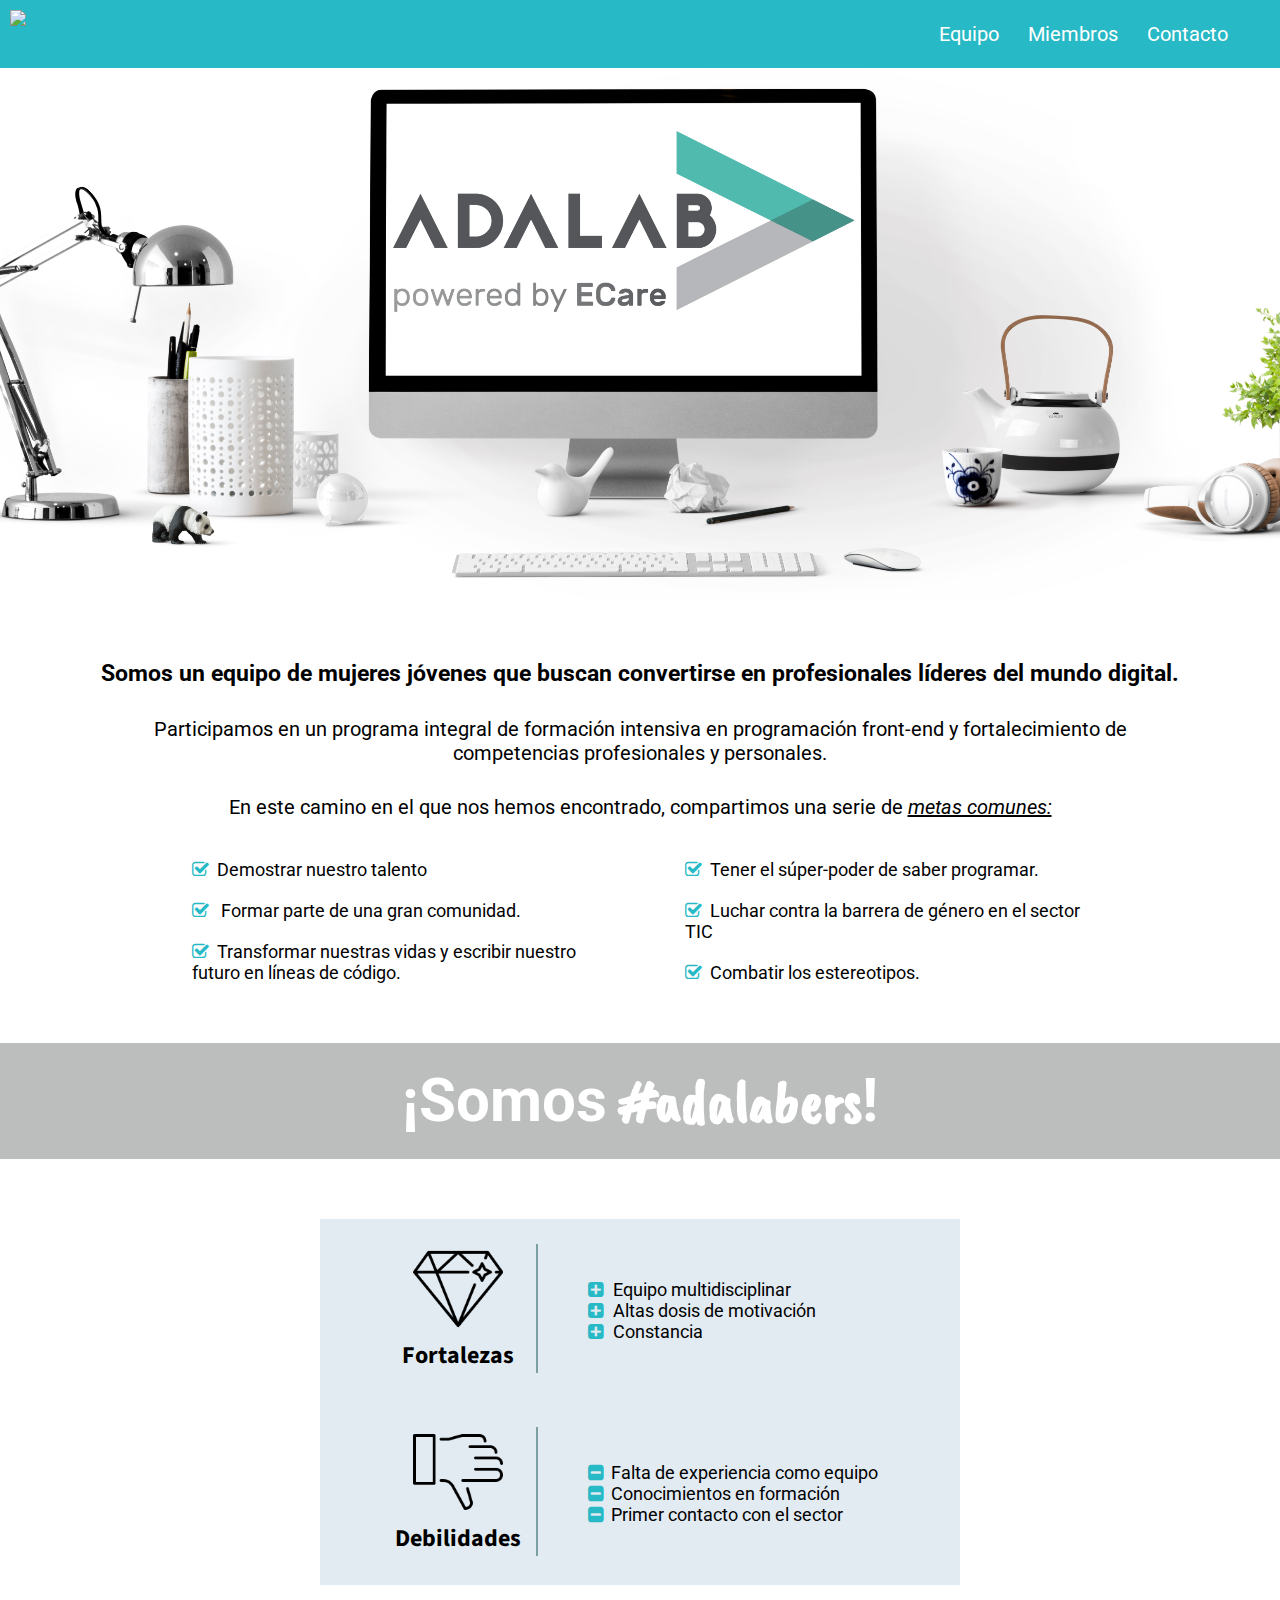
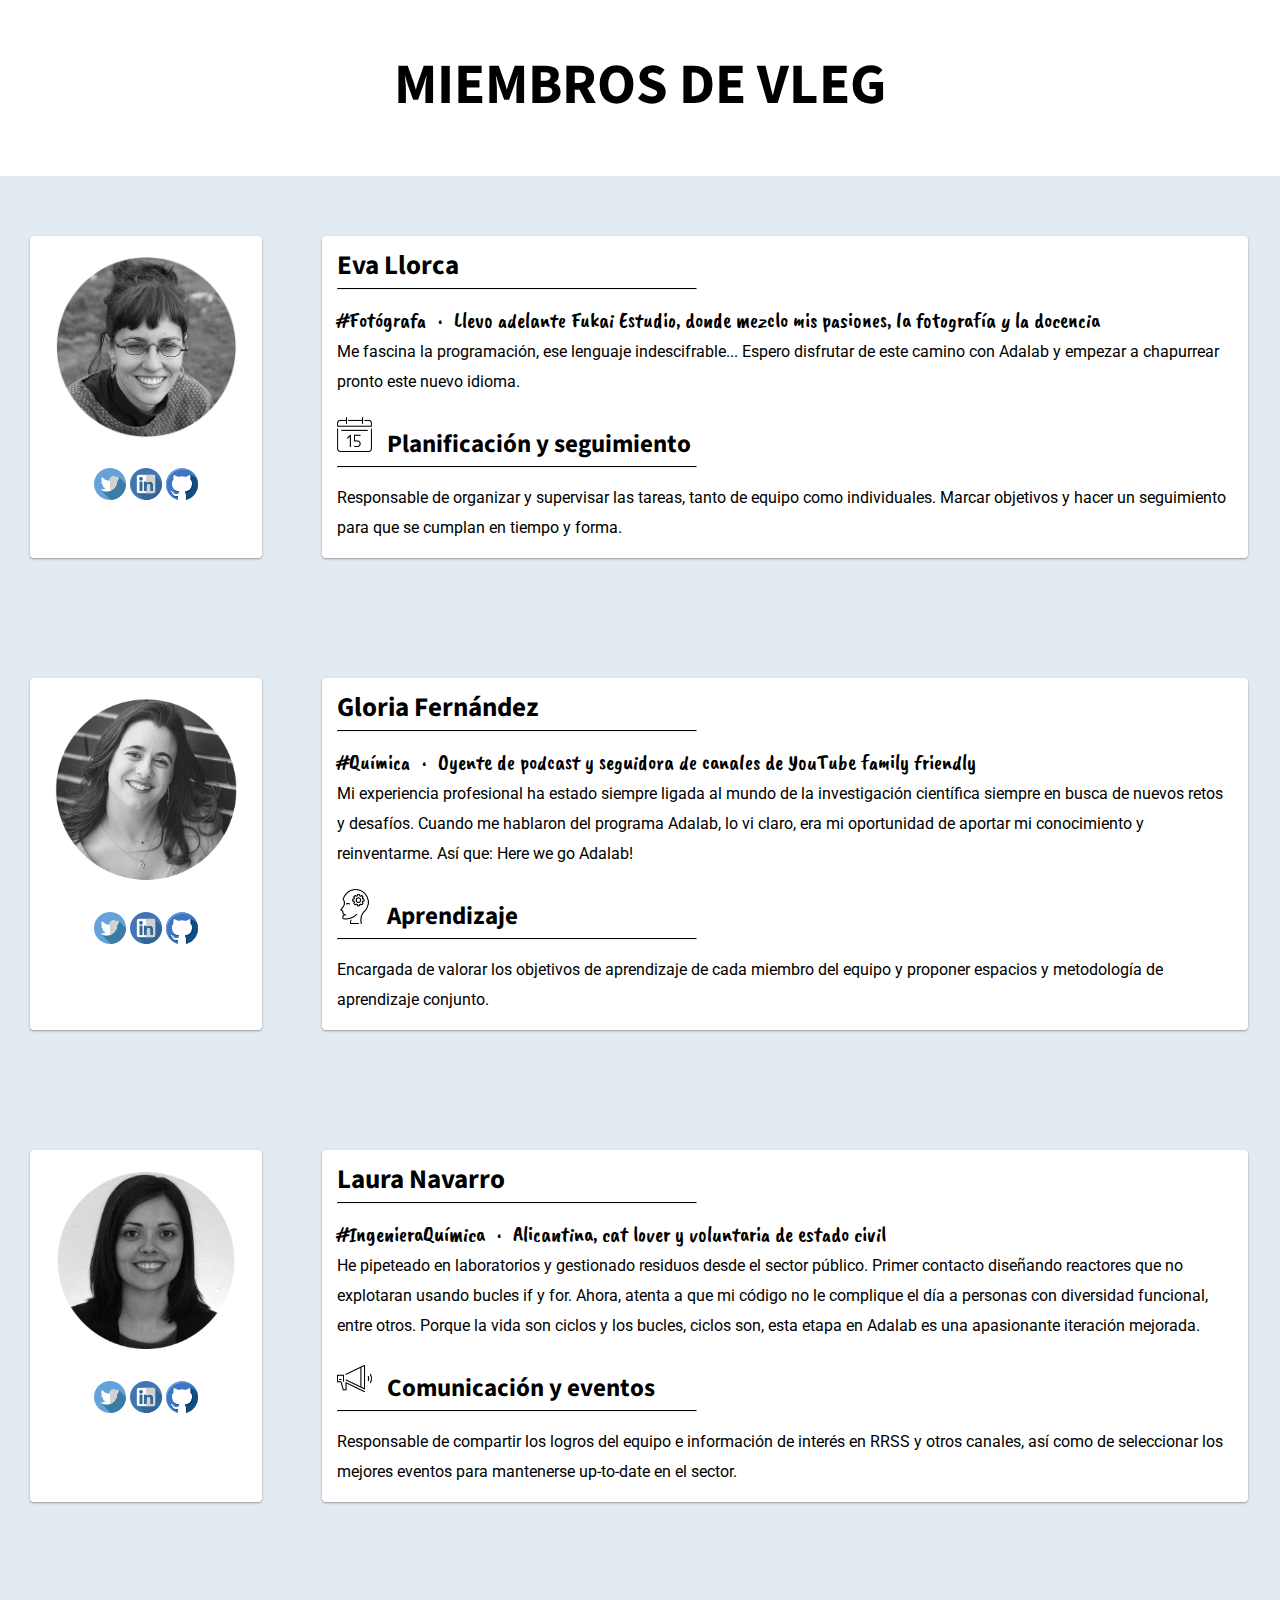
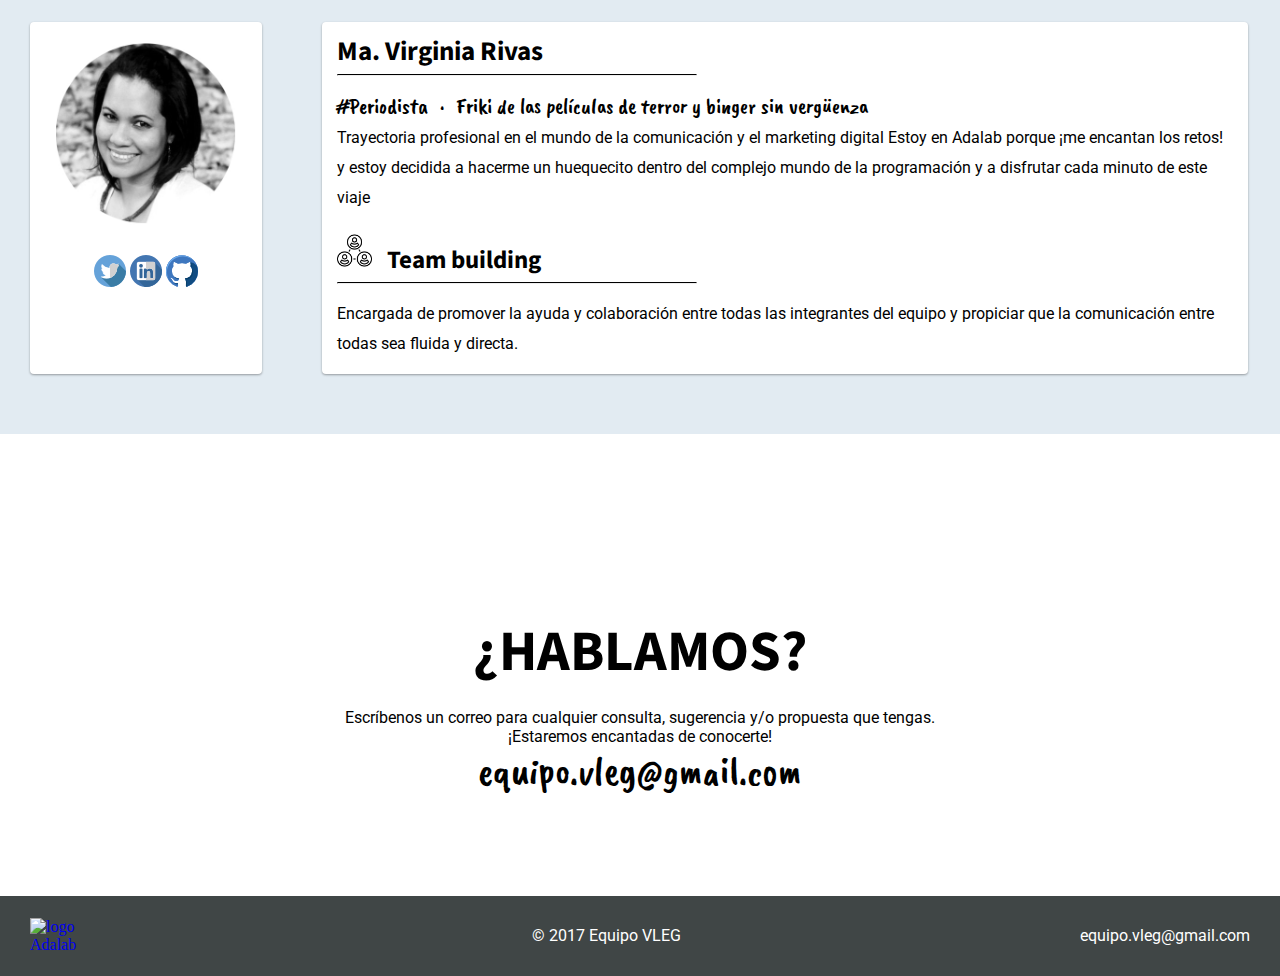
==== commit 31082817: "change profiles pictures and fonts" ====
--- a/index.html
+++ b/index.html
@@ -4,7 +4,8 @@
   <meta charset="utf-8">
   <title>Equipo VLEG</title>
   <link rel="stylesheet" href="css/styles.css">
-	<link href="https://fonts.googleapis.com/css?family=Roboto:300,400,500,700|Source+Sans+Pro:300,400,600,900" rel="stylesheet">
+  <link href="https://fonts.googleapis.com/css?family=Roboto:300,400,500,700" rel="stylesheet">
+  <link href="https://fonts.googleapis.com/css?family=Source+Sans+Pro:400,700" rel="stylesheet">
 	<link href="https://fonts.googleapis.com/css?family=Caveat+Brush" rel="stylesheet">
 	<link rel="stylesheet" type="text/css" href="https://maxcdn.bootstrapcdn.com/font-awesome/4.7.0/css/font-awesome.min.css">
 </head>
@@ -116,7 +117,7 @@
 
 			<section class="flex-container">
 				<div class="left-member" id="eva">
-					<img src="img/eva-circular.png" alt="Eva Llorca" class="photo-member">
+					<img src="img/eva-circular.jpg" alt="Eva Llorca" class="photo-member">
 					<p><a href="https://twitter.com/FUKAI_ESTUDIO" target="_blank"><img src="img/twitter.png"></a>
 					<a href="https://www.linkedin.com/in/eva-llorca-ballester-45a6b9125/" target="-_blank"><img src="img/linkedin.png"></a>
 					<a href="" target="_blank"><img src="img/github.png"></a></p>
@@ -127,9 +128,8 @@
 					<h3>Eva Llorca</h3>
 					<hr class="line-break">
 					<div class="bio">
-						<p>Historiadora del Arte y Fotógrafa de profesión. </p>
-						<span class="hobbies">Llevo adelante Fukai Estudio, una escuela de fotografía donde mezclo mis pasiones, la fotografía y la docencia.</span> <br>
-
+            <p><span class="profession">#Fotógrafa</span> <span class="point">·</span>
+            <span class="hobbies">Llevo adelante Fukai Estudio, donde mezclo mis pasiones, la fotografía y la docencia</span></p>
 						<p>Me fascina  la programación, ese lenguaje indescifrable... Espero disfrutar de este camino con Adalab y empezar a chapurrear pronto este nuevo idioma.</p>
 					</div>
 					<div class="role">
@@ -145,7 +145,7 @@
 			<!-- GLORIA -->
 			<section class="flex-container">
 				<div class="left-member" >
-					<img src="img/eva-circular.png" alt="Gloria Fernández" class="photo-member">
+					<img src="img/gloria-circular.jpg" alt="Gloria Fernández" class="photo-member">
 						<p><a href="https://twitter.com/Gloriafercu" target="_blank"><img src="img/twitter.png"></a>
 						<a href="https://www.linkedin.com/in/gloriafernandezcureses/" target="_blank"><img src="img/linkedin.png"></a>
 						<a href="https://github.com/gloriafercu" target="_blank"><img src="img/github.png"></a></p>
@@ -155,8 +155,8 @@
 					<h3>Gloria Fernández</h3>
 					<hr class="line-break">
 						<div class="bio">
-							<p>Química.</p>
-							<span class="hobbies">Oyente de podcast y seguidora de canales de YouTube family friendly.</span><br>
+              <p><span class="profession">#Química</span> <span class="point">·</span>
+              <span class="hobbies">Oyente de podcast y seguidora de canales de YouTube family friendly</span></p>
 							<p>Mi experiencia profesional ha estado siempre ligada al mundo de la investigación científica siempre en busca de nuevos retos y desafíos. Cuando me hablaron del programa Adalab, lo vi claro, era mi oportunidad de aportar mi conocimiento y reinventarme. Así que: Here we go Adalab!</p>
 						</div>
 						<div class="role">
@@ -172,7 +172,7 @@
 				<!-- LAURA -->
 				<section class="flex-container">
 					<div class="left-member">
-						<img src="img/eva-circular.png" alt="Laura Navarro" class="photo-member">
+						<img src="img/laura-circular.jpg" alt="Laura Navarro" class="photo-member">
 							<p><a href="https://twitter.com/LauNavRuso" target="_blank"><img src="img/twitter.png"></a>
 							<a href="https://www.linkedin.com/in/laura-navarro-ruso-a31967a/" target="_blank"><img src="img/linkedin.png"></a>
 							<a href="https://github.com/LauraNavRuso" target="_blank"><img src="img/github.png"></a></p>
@@ -182,8 +182,8 @@
 						<h3>Laura Navarro</h3>
 						<hr class="line-break">
 							<div class="bio">
-								<p>Ingeniera química.</p>
-									<span class="hobbies">Alicantina, cat lover y voluntaria de estado civil.</span><br>
+                  <p><span class="profession">#IngenieraQuímica</span> <span class="point">·</span>
+									<span class="hobbies"> Alicantina, cat lover y voluntaria de estado civil</span></p>
 									<p>He pipeteado en laboratorios y gestionado residuos desde el sector público. Primer contacto diseñando reactores que no explotaran usando bucles if y for. Ahora, atenta a que mi código no le complique el día a personas con diversidad funcional, entre otros. Porque la vida son ciclos y los bucles, ciclos son, esta etapa en Adalab es una apasionante iteración mejorada.</p>
 							</div>
 							<div class="role">
@@ -199,7 +199,7 @@
 					<!-- VIRGINIA -->
 					<section class="flex-container">
 						<div class="left-member" id="virginia">
-							<img src="img/eva-circular.png" alt="Maria Virginia Rivas" class="photo-member">
+							<img src="img/virginia-circular.jpg" alt="Maria Virginia Rivas" class="photo-member">
 								<p><a href="https://twitter.com/FUKAI_ESTUDIO" target="_blank"><img src="img/twitter.png"></a>
 								<a href="https://www.linkedin.com/in/mariavirginiarivas/" target="_blank"><img src="img/linkedin.png"></a>
 								<a href="https://github.com/mariav53" target="_blank"><img src="img/github.png"></a></p>
@@ -209,8 +209,9 @@
 							<h3>Ma. Virginia Rivas</h3>
 							<hr class="line-break">
 								<div class="bio">
-									<p>Periodista.</p>
-										<span class="hobbies">Friki de las películas de terror y binger sin vergüenza.</span><br>
+                  <p><span class="profession">#Periodista</span> <span class="point">·</span>
+									<span class="hobbies"> Friki de las películas de terror y binger sin vergüenza</span></p>
+										<span class="hobbies"></span>
 										<p>Trayectoria profesional en el mundo de la comunicación y el marketing digital
 										Estoy en Adalab porque ¡me encantan los retos! y estoy decidida a hacerme un huequecito dentro del complejo mundo de la programación y a disfrutar cada minuto de este viaje</p>
 								</div>
--- a/css/styles.css
+++ b/css/styles.css
@@ -32,12 +32,13 @@
   margin-right: 50px;
   float: right;
 }
-.menu ul, .menu ol {
+.menu ul {
   list-style: none;
+  font-size: 20px;
 }
 .top-menu>li {
   display: inline-block;
-	font-weight: bold;
+	/*font-weight: bold;*/
 }
 .top-menu li a {
   color: #fff;
@@ -71,14 +72,13 @@
 
 /*PORTADA*/
 .cover{
-	position: relative;
-	/*margin-top: 70px;*/
-	margin-bottom: 40px;
-	width: 100%;
-	height: 500px;
-	background-image: url("../img/portada.jpg");
-	background-size: cover;
-	background-position: right left;
+    position: relative;
+    margin-bottom: 40px;
+    width: 100%;
+    height: 600px;
+    background-image: url(../img/portada.jpg);
+    background-size: cover;
+    background-position: center 20px;
 }
 
 /*BLOQUE description*/
@@ -238,6 +238,15 @@
 .left-member p {
 	text-align: center;
 	margin-top: 20px;
+}
+.profession{
+font-family: 'Caveat Brush', cursive;
+font-size: 22px;
+}
+.point{
+font-family: 'Caveat Brush', cursive;
+font-size: 22px;
+margin: 0px 8px;
 }
 .right-member{
 	padding: 15px;
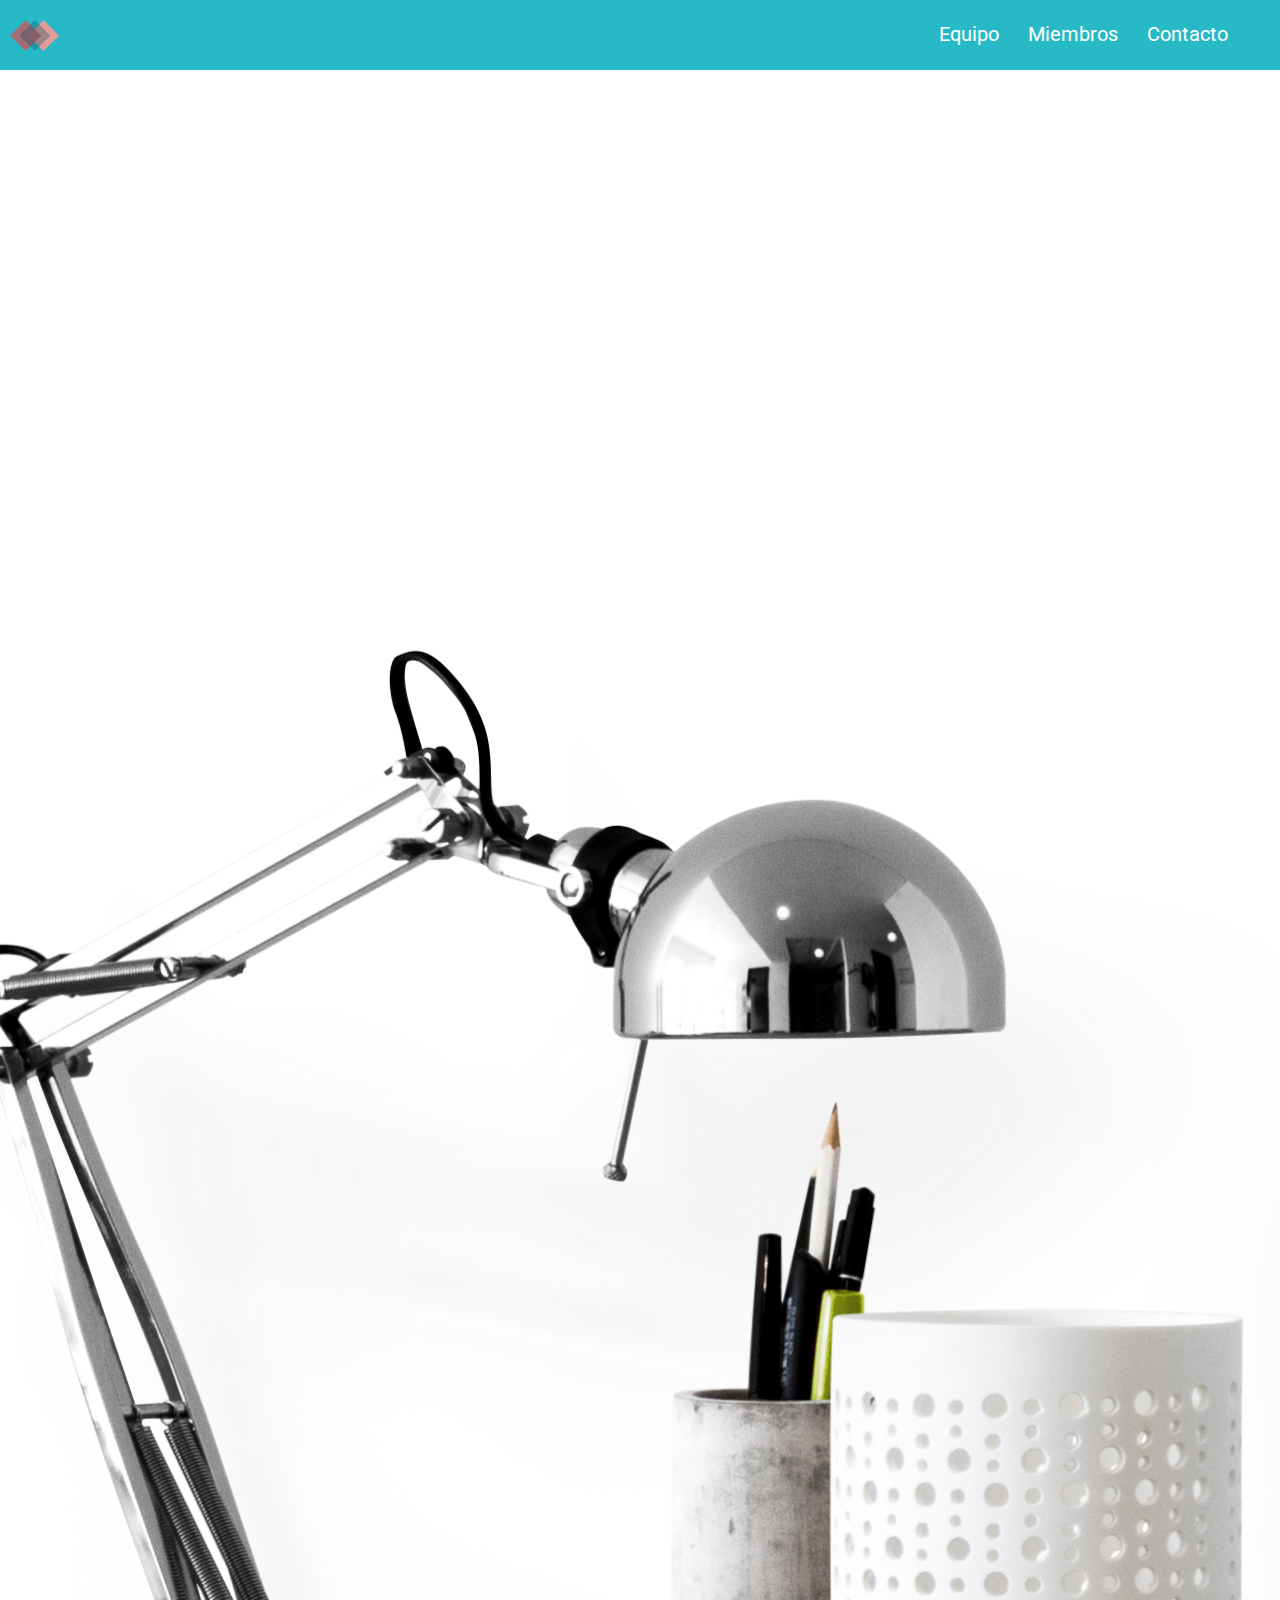
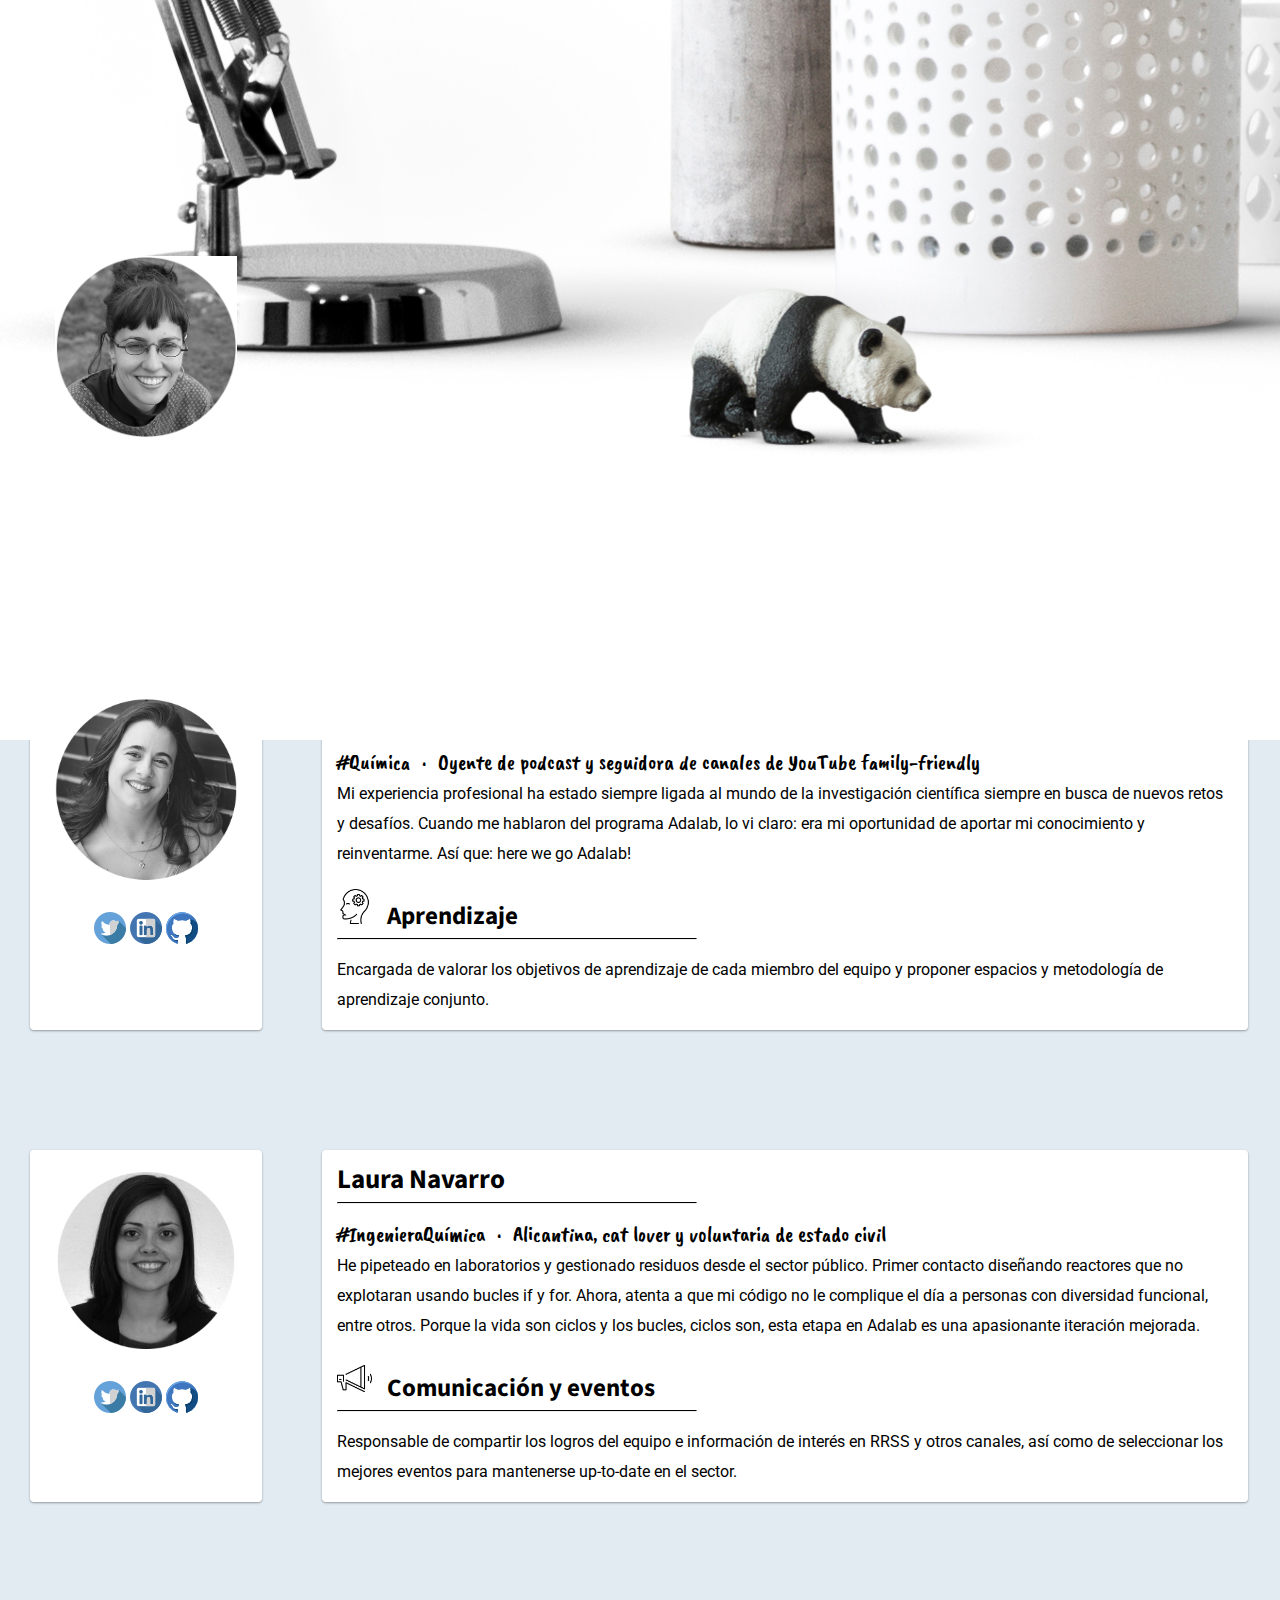
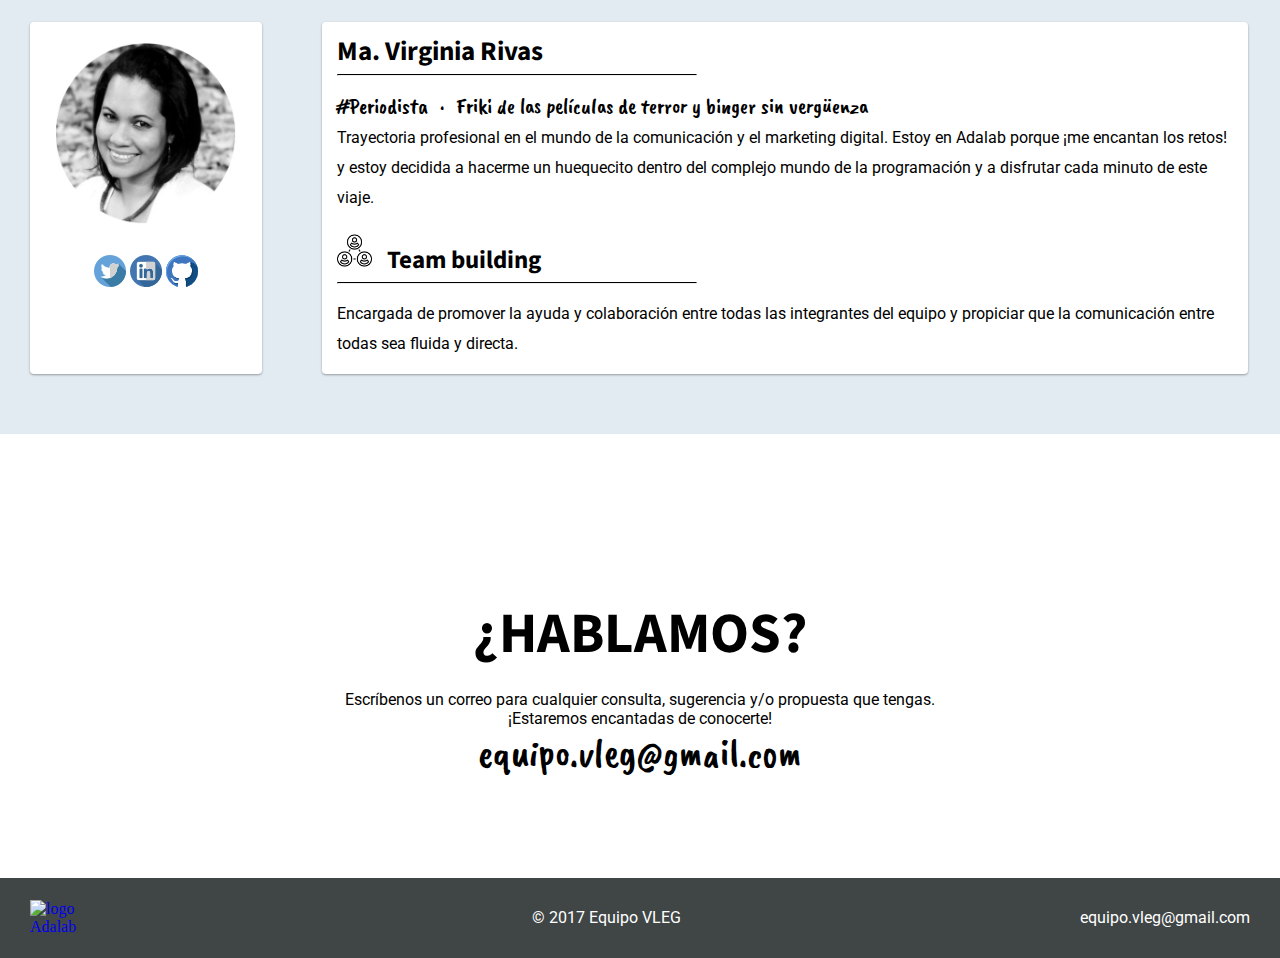
==== commit a73ffb71: "changes" ====
--- a/index.html
+++ b/index.html
@@ -1,385 +1,257 @@
 <!DOCTYPE html>
 <html lang="es">
+
 <head>
   <meta charset="utf-8">
+	<meta name="viewport" content="width=device-width, initial-scale=1">
+	<meta http-equiv="X-UA-Compatible" content="ie=edge">
   <title>Equipo VLEG</title>
   <link rel="stylesheet" href="css/styles.css">
   <link href="https://fonts.googleapis.com/css?family=Roboto:300,400,500,700" rel="stylesheet">
   <link href="https://fonts.googleapis.com/css?family=Source+Sans+Pro:400,700" rel="stylesheet">
-	<link href="https://fonts.googleapis.com/css?family=Caveat+Brush" rel="stylesheet">
-	<link rel="stylesheet" type="text/css" href="https://maxcdn.bootstrapcdn.com/font-awesome/4.7.0/css/font-awesome.min.css">
+  <link href="https://fonts.googleapis.com/css?family=Caveat+Brush" rel="stylesheet">
+  <link rel="stylesheet" type="text/css" href="https://maxcdn.bootstrapcdn.com/font-awesome/4.7.0/css/font-awesome.min.css">
 </head>
 
 <body>
-	<div class="overflow">
-	  <header>
-	    <!-- seccion cabecera: logo y menu superior -->
-	    <img src="http://placehold.it/50/50" class="logo-menu">
-	    <!--INCLUIR LOGO-->
-	    <nav class="menu">
-	      <!--MENU SUPERIOR  -->
-	      <ul class="top-menu">
-	        <li><a href="#team">Equipo</a></li>
-	        <li><a href="#" class="sub-menu">Miembros</a>
-	          <ul class="menu-members">
-	            <li><a href="#member-section">Eva</a></li>
-	            <li><a href="#gloria">Gloria</a></li>
-	            <li><a href="#laura">Laura</a></li>
-	            <li><a href="#virginia">Ma. Virginia</a></li>
-	          </ul>
-	        </li>
-	        <li><a href="#contact">Contacto</a></li>
-	      </ul>
-	    </nav>
-	  </header>
-
-	  <main>
-	    <!-- seccion contenido principal -->
-			<div class="cover" id="team">
-				<!-- <img src="img/portada.jpg" alt="" class="portada"> -->
-			<!-- Imagen principal/portada-->
-			</div>
-
-			<!--DESCRIPCIÓN DE EQUIPO -->
-	    <section class="section section-1">
-	      <div class="description">
-	        <div class="block-1 max-width85">
-	        	<p>Somos un equipo de mujeres jóvenes que buscan convertirse en profesionales líderes del mundo digital.</p>
-					</div>
-
-					<div class="block-2 max-width85">
-						<p>Participamos en un programa integral de formación intensiva en programación front-end y fortalecimiento de competencias profesionales y personales.</p>
-					</div>
-
-					<div class="block-3 max-width85">
-					<p>En este camino en el que nos hemos encontrado, compartimos una serie de <span class="span-1">metas comunes:</span></p>
-					</div>
-
-					<div class="block-4 max-width85">
-						<ul class="list-1">
-							<li class="li-1">Tener el súper-poder de saber programar.</li>
-							<li class="li-1">Luchar contra la barrera de género en el sector TIC</li>
-							<li class="li-1">Combatir los estereotipos.</li>
-						</ul>
-						<ul class="list-2">
-							<li class="li-2">Demostrar nuestro talento</li>
-							<li class="li-2"> Formar parte de una gran comunidad.</li>
-							<li class="li-2">Transformar nuestras vidas y escribir nuestro futuro en líneas de código.</li>
-						</ul>
-					</div>
-
-					<div class="block-5">
-						<p>¡Somos <span id="adalabers"> #adalabers</span>!</p>
-					</div>
-	      </div>
-	    </section>
-
-			<!--FORTALEZAS Y DEBILIDADES -->
-	    <section class="section section-2">
-				<div class="inside">
-				 <div class="forta-debil">
-	      	<div class="icon">
-	        	<img src="img/fortalezas.png" alt="imagen-fortaleza">
-	        	<h3>Fortalezas</h3>
-	      	</div>
-	        <div class="text">
-	          <ul class="list-3">
-							<li>Equipo multidisciplinar</li>
-							<li>Altas dosis de motivación</li>
-	          	<li>Constancia</li>
-	          </ul>
-	        </div>
-	    	 	</div>
-					<div class="forta-debil">
-	        	<div class="icon">
-	          	<img src="img/debilidades.png" alt="imagen-debilidades">
-	          	<h3>Debilidades</h3>
-	        	</div>
-	        	<div class="text">
-							<ul class="list-4">
-								<li>Falta de experiencia como equipo</li>
-								<li>Conocimientos en formación</li>
-								<li>Primer contacto con el sector</li>
-							</ul>
-	        	</div>
-	    		</div>
-				</div>
-			</section>
-
-			<!--MIEMBROS VLEG -->
-			<section class="section section-3">
-				<div class="members-title" id="member-section">
-					<h2>MIEMBROS DE VLEG</h2>
-				</div>
-			</section>
-
-			<!--PRUEBA BLOQUE FLEX CON FONDO -->
-
-			<section class="flex-container">
-				<div class="left-member" id="eva">
-					<img src="img/eva-circular.jpg" alt="Eva Llorca" class="photo-member">
-					<p><a href="https://twitter.com/FUKAI_ESTUDIO" target="_blank"><img src="img/twitter.png"></a>
-					<a href="https://www.linkedin.com/in/eva-llorca-ballester-45a6b9125/" target="-_blank"><img src="img/linkedin.png"></a>
-					<a href="" target="_blank"><img src="img/github.png"></a></p>
-				</div>
-
-			<!-- EVA -->
-				<div class="right-member">
-					<h3>Eva Llorca</h3>
-					<hr class="line-break">
-					<div class="bio">
-            <p><span class="profession">#Fotógrafa</span> <span class="point">·</span>
-            <span class="hobbies">Llevo adelante Fukai Estudio, donde mezclo mis pasiones, la fotografía y la docencia</span></p>
-						<p>Me fascina  la programación, ese lenguaje indescifrable... Espero disfrutar de este camino con Adalab y empezar a chapurrear pronto este nuevo idioma.</p>
-					</div>
-					<div class="role">
-						<h4><img src="img/planificacion.png" alt="Imagen planificación">Planificación y seguimiento</h4>
-						<hr class="line-break">
-						<div class="role-paragraph">
-							<p>Responsable de organizar y supervisar las tareas, tanto de equipo como individuales. Marcar objetivos y hacer un seguimiento para que se cumplan en tiempo y forma. </p> <div id="gloria"></div>
-						</div>
-					</div>
-				</div>
-			</section>
-
-			<!-- GLORIA -->
-			<section class="flex-container">
-				<div class="left-member" >
-					<img src="img/gloria-circular.jpg" alt="Gloria Fernández" class="photo-member">
-						<p><a href="https://twitter.com/Gloriafercu" target="_blank"><img src="img/twitter.png"></a>
-						<a href="https://www.linkedin.com/in/gloriafernandezcureses/" target="_blank"><img src="img/linkedin.png"></a>
-						<a href="https://github.com/gloriafercu" target="_blank"><img src="img/github.png"></a></p>
-				</div>
-
-				<div class="right-member">
-					<h3>Gloria Fernández</h3>
-					<hr class="line-break">
-						<div class="bio">
-              <p><span class="profession">#Química</span> <span class="point">·</span>
-              <span class="hobbies">Oyente de podcast y seguidora de canales de YouTube family friendly</span></p>
-							<p>Mi experiencia profesional ha estado siempre ligada al mundo de la investigación científica siempre en busca de nuevos retos y desafíos. Cuando me hablaron del programa Adalab, lo vi claro, era mi oportunidad de aportar mi conocimiento y reinventarme. Así que: Here we go Adalab!</p>
-						</div>
-						<div class="role">
-							<h4><img src="img/aprendizaje.png" alt="Imagen aprendizaje">Aprendizaje</h4>
-								<hr class="line-break">
-							<div class="role-paragraph">
-								<p>Encargada de valorar los objetivos de aprendizaje de cada miembro del equipo y proponer espacios y metodología de aprendizaje conjunto.</p><div id="laura"></div>
-						  </div>
-						</div>
-					</div>
-				</section>
-
-				<!-- LAURA -->
-				<section class="flex-container">
-					<div class="left-member">
-						<img src="img/laura-circular.jpg" alt="Laura Navarro" class="photo-member">
-							<p><a href="https://twitter.com/LauNavRuso" target="_blank"><img src="img/twitter.png"></a>
-							<a href="https://www.linkedin.com/in/laura-navarro-ruso-a31967a/" target="_blank"><img src="img/linkedin.png"></a>
-							<a href="https://github.com/LauraNavRuso" target="_blank"><img src="img/github.png"></a></p>
-					</div>
-
-					<div class="right-member">
-						<h3>Laura Navarro</h3>
-						<hr class="line-break">
-							<div class="bio">
-                  <p><span class="profession">#IngenieraQuímica</span> <span class="point">·</span>
-									<span class="hobbies"> Alicantina, cat lover y voluntaria de estado civil</span></p>
-									<p>He pipeteado en laboratorios y gestionado residuos desde el sector público. Primer contacto diseñando reactores que no explotaran usando bucles if y for. Ahora, atenta a que mi código no le complique el día a personas con diversidad funcional, entre otros. Porque la vida son ciclos y los bucles, ciclos son, esta etapa en Adalab es una apasionante iteración mejorada.</p>
-							</div>
-							<div class="role">
-								<h4><img src="img/comunicacion.png" alt="Imagen comunicación">Comunicación y eventos</h4>
-								<hr class="line-break">
-								<div class="role-paragraph">
-									<p>Responsable de compartir los logros del equipo e información de interés en RRSS y otros canales, así como de seleccionar los mejores eventos para mantenerse up-to-date en el sector.</p><div id="virginia"></div>
-							  </div>
-							</div>
-						</div>
-					</section>
-
-					<!-- VIRGINIA -->
-					<section class="flex-container">
-						<div class="left-member" id="virginia">
-							<img src="img/virginia-circular.jpg" alt="Maria Virginia Rivas" class="photo-member">
-								<p><a href="https://twitter.com/FUKAI_ESTUDIO" target="_blank"><img src="img/twitter.png"></a>
-								<a href="https://www.linkedin.com/in/mariavirginiarivas/" target="_blank"><img src="img/linkedin.png"></a>
-								<a href="https://github.com/mariav53" target="_blank"><img src="img/github.png"></a></p>
-						</div>
-
+  <div class="overflow">
+    <header> <!-- seccion cabecera: logo y menu superior -->
+      <img src="img/logo-vleg.png" class="logo-menu" alt="logo vleg"> <!--INCLUIR LOGO-->
+      <nav class="menu"> <!--MENU SUPERIOR  -->
+        <ul class="top-menu">
+          <li><a href="#team">Equipo</a></li>
+          <li><a href="#member-section" class="sub-menu">Miembros</a>
+            <ul class="menu-members">
+              <li><a href="#eva">Eva</a></li>
+              <li><a href="#gloria">Gloria</a></li>
+              <li><a href="#laura">Laura</a></li>
+              <li><a href="#virginia">Ma. Virginia</a></li>
+            </ul>
+          </li>
+          <li><a href="#contact">Contacto</a></li>
+        </ul>
+      </nav>
+    </header>
+
+    <main> <!-- seccion contenido principal -->
+      <div class="cover" id="home">
+        <img src="img/portada.jpg" alt="portda vleg" class="portada"> <!-- Imagen principal/portada-->
+      </div>
+
+      <!--DESCRIPCIÓN DE EQUIPO -->
+      <section class="section section-1">
+        <div id="team" class="anchor"></div>
+        <div class="description">
+          <div class="block-1 max-width85">
+            <p>Somos un equipo de mujeres jóvenes que buscan convertirse en profesionales líderes del mundo digital.</p>
+          </div>
+          <div class="block-2 max-width85">
+            <p>Participamos en un programa integral de formación intensiva en programación front-end y fortalecimiento de competencias profesionales y personales.</p>
+          </div>
+          <div class="block-3 max-width85">
+            <p>En este camino en el que nos hemos encontrado, compartimos una serie de <span class="span-1">metas comunes:</span></p>
+          </div>
+          <div class="block-4 max-width85">
+            <ul class="list-1">
+              <li class="li-1">Tener el súper-poder de saber programar</li>
+              <li class="li-1">Combatir los estereotipos</li>
+              <li class="li-1">Luchar contra la barrera de género en el sector TIC</li>
+            </ul>
+            <ul class="list-2">
+              <li class="li-2">Demostrar nuestro talento</li>
+              <li class="li-2"> Formar parte de una gran comunidad</li>
+              <li class="li-2">Transformar nuestras vidas y escribir nuestro futuro en líneas de código</li>
+            </ul>
+          </div>
+
+          <div class="block-5">
+            <p>¡Somos <span id="adalabers"> #adalabers</span>!</p>
+          </div>
+        </div>
+      </section>
+
+      <!--FORTALEZAS Y DEBILIDADES -->
+      <section class="section section-2">
+        <div class="inside">
+          <div class="forta-debil">
+            <div class="icon">
+              <img src="img/fortalezas.png" alt="imagen fortalezas">
+              <h3>Fortalezas</h3>
+            </div>
+            <div class="text">
+              <ul class="list-3">
+                <li>Equipo multidisciplinar</li>
+                <li>Altas dosis de motivación</li>
+                <li>Constancia</li>
+              </ul>
+            </div>
+          </div>
+
+          <div class="forta-debil">
+            <div class="icon">
+              <img src="img/debilidades.png" alt="imagen debilidades">
+              <h3>Debilidades</h3>
+            </div>
+            <div class="text">
+              <ul class="list-4">
+                <li>Falta de experiencia como equipo</li>
+                <li>Conocimientos en formación</li>
+                <li>Primer contacto con el sector</li>
+              </ul>
+            </div>
+          </div>
+        </div>
+      </section>
+
+      <!--MIEMBROS VLEG -->
+      <section class="section section-3">
+				<div id="member-section" class="anchor"></div>
+        <div class="members-title" >
+          <h2>MIEMBROS DE VLEG</h2>
+        </div>
+      </section>
+      <!--BLOQUE MIEMBROS -->
+      	<div class="team">
+          <!-- EVA -->
+          <div id="eva" class="anchor"></div>
+          <section class="flex-container">
+            <div class="left-member">
+              <div>
+                <img src="img/eva-circular.jpg" alt="Eva Llorca" class="photo-member">
+                <p><a href="https://twitter.com/FUKAI_ESTUDIO" target="_blank"><img src="img/twitter.png" alt="twitter"></a>
+                  <a href="https://www.linkedin.com/in/eva-llorca-ballester-45a6b9125/" target="-_blank"><img src="img/linkedin.png" alt="linkedin"></a>
+                  <a href="https://github.com/Evallorca" target="_blank"><img src="img/github.png" alt="github"></a></p>
+              </div>
+            </div>
 						<div class="right-member">
-							<h3>Ma. Virginia Rivas</h3>
-							<hr class="line-break">
-								<div class="bio">
-                  <p><span class="profession">#Periodista</span> <span class="point">·</span>
-									<span class="hobbies"> Friki de las películas de terror y binger sin vergüenza</span></p>
-										<span class="hobbies"></span>
-										<p>Trayectoria profesional en el mundo de la comunicación y el marketing digital
-										Estoy en Adalab porque ¡me encantan los retos! y estoy decidida a hacerme un huequecito dentro del complejo mundo de la programación y a disfrutar cada minuto de este viaje</p>
-								</div>
-								<div class="role">
-									<h4><img src="img/teambuilding.png" alt="Imagen team building">Team building</h4>
-									<hr class="line-break">
-									<div class="role-paragraph">
-										<div class="role-photo">
-											<!-- <img src="img/teambuilding.png" alt="role image"> -->
-										</div>
-										<p>Encargada de promover la ayuda y colaboración entre todas las integrantes del equipo y propiciar que la comunicación entre todas sea fluida y directa.</p>
-									</div>
-								</div>
-							</div>
-						</section>
-
-
-
-
-
-
-			<!-- <section class="prueba"> -->
-				<!-- <div class="miembro" >
-					<div class="photo-and-icons">
-						<img src="img/eva-circular.png" alt="Eva Llorca" class="photo-member">
-						<div class="rss-icons">
-							<a href="https://twitter.com/FUKAI_ESTUDIO" target="_blank"><img src="img/twitter.png"></a>
-							<a href="https://www.linkedin.com/in/eva-llorca-ballester-45a6b9125/"><img src="img/linkedin.png"></a>
-							<a href=""><img src="img/github.png"></a>
-						</div>
-					</div>
-				</div>
-				<div class="paragraphs">
-					<h3>Eva Llorca</h3>
-					<hr class="line-break">
-					<div class="bio">
-						<p>Historiadora del Arte y Fotógrafa de profesión. </p>
-						<span class="hobbies">Llevo adelante Fukai Estudio, una escuela de fotografía donde se mezclan mis pasiones, la fotografía y la docencia.</span> <br>
-
-						<p>Me fascina  la programación, ese lenguaje indescifrable... Espero disfrutar de este camino con Adalab y empezar a chapurrear pronto este nuevo idioma.</p>
-					</div>
-					<div class="role">
-						<h4><img src="img/planificacion.png" alt="role image">Planificación y seguimiento</h4>
-						<hr class="line-break">
-						<div class="role-paragraph">
-							<div class="role-photo">
-
-							<p>Responsable de organizar y supervisar las tareas, tanto de equipo como individuales. Marcar objetivos y hacer un seguimiento para que se cumplan en tiempo y forma. </p>
-						</div>
-					</div>
-	    	</div> -->
-				<!-- <div class="miembro" id="gloria">
-					<div class="photo-and-icons">
-						<img src="http://via.placeholder.com/200x200" alt="">
-						<div class="rss-icons">
-							<a href="https://twitter.com/FUKAI_ESTUDIO"><img src="img/twitter.png"></a>
-							<a href="https://www.linkedin.com/in/eva-llorca-ballester-45a6b9125/"><img src="img/linkedin.png"></a>
-							<a href=""><img src="img/github.png"></a>
-						</div>
-					</div>
-				</div>
-				<div class="paragraphs">
-					<h3>Gloria Fernández</h3>
-					<hr class="line-break">
-					<div class="bio">
-						<p>Química.</p>
-					<span class="hobbies">Oyente de podcast y seguidora de canales de YouTube family friendly.</span><br>
-					<p>Mi experiencia profesional ha estado siempre ligada al mundo de la investigación científica siempre en
-					busca de nuevos retos y desafíos. Cuando me hablaron del programa Adalab, lo vi claro, era mi oportunidad de aportar mi conocimiento y reinventarme. Así que: Here we go Adalab!</p>
-					</div>
-					<div class="role">
-						<h4><img src="img/aprendizaje.png" alt="role image">Aprendizaje</h4>
-						<hr class="line-break">
-						<div class="role-paragraph">
-							<div class="role-photo">
-
-							<p>Encargada de valorar los objetivos de aprendizaje de cada miembro del equipo y proponer espacios y metodología de aprendizaje conjunto.</p>
-						</div>
-					</div>
-				</div>
-				<div class="miembro" id="laura">
-					<div class="photo-and-icons">
-						<img src="http://via.placeholder.com/200x200" alt="">
-							<div class="rss-icons">
-								<a href="https://twitter.com/FUKAI_ESTUDIO"><img src="img/twitter.png"></a>
-								<a href="https://www.linkedin.com/in/eva-llorca-ballester-45a6b9125/"><img src="img/linkedin.png"></a>
-								<a href=""><img src="img/github.png"></a>
-							</div>
-						</div>
-					</div> -->
-
-					<!-- <div class="paragraphs">
-						<h3>Laura Navarro</h3>
-						<hr class="line-break">
-						<div class="bio">
-							<p>Ingeniera química.</p>
-								<span class="hobbies">Alicantina y cat lover.</span><br>
-								<p>He pipeteado en laboratorios y gestionado residuos desde el sector público.
-
-							La propuesta del programa integral de Adalab no me puede parecer más atractiva. Primer contacto con la programación para diseñar reactores que no explotaran usando bucles if y for. Ahora, atenta a que mi código no le complique el día a personas con diversidad funcional, entre otros. Porque la vida son ciclos y los bucles, ciclos son, esta etapa es una apasionante iteración mejorada.</p>
-						</div>
-						<div class="role">
-							<h4><img src="img/comunicacion.png" alt="role image">Comunicación y eventos</h4>
-							<hr class="line-break">
-							<div class="role-paragraph">
-
-								<p>Responsable de compartir los logros del equipo e información de interés en RRSS y otros canales, así como de seleccionar los mejores eventos para mantenerse up-to-date en el sector.</p>
-								</div>
-							</div>
-						</div> -->
-						<!-- <div class="miembro" id="virginia">
-							<div class="photo-and-icons">
-								<img src="http://via.placeholder.com/200x200" alt="">
-								<div class="rss-icons">
-									<a href="https://twitter.com/FUKAI_ESTUDIO"><img src="img/twitter.png"></a>
-									<a href="https://www.linkedin.com/in/eva-llorca-ballester-45a6b9125/"><img src="img/linkedin.png"></a>
-									<a href=""><img src="img/github.png"></a>
-								</div>
-							</div>
-						</div>
-						<div class="paragraphs">
-							<h3>Ma. Virginia Rivas</h3>
-							<hr class="line-break">
-							<div class="bio">
-								<p>Periodista.</p>
-									<span class="hobbies">Friki de las películas de terror y binger sin vergüenza.</span><br>
-									<p>Trayectoria profesional en el mundo de la comunicación y el marketing digital
-									Estoy en Adalab porque ¡me encantan los retos! y estoy decidida a hacerme un huequecito dentro del complejo mundo de la programación y a disfrutar cada minuto de este viaje</p>
-							</div>
-							<div class="role">
-								<h4><img src="img/teambuilding.png" alt="role image">Team building</h4>
-								<hr class="line-break">
-								<div class="role-paragraph">
-									<div class="role-photo">
-
-									<p>Encargada de promover la ayuda y colaboración entre todas las integrantes del equipo y propiciar que la comunicación entre todas sea fluida y directa.</p>
-								</div>
-							</div>
-						</div>
-			</section> -->
-
-
-	    <section class="section">
-	      <div class="contact" id="contact">
-					<div class="filter">
-
-
-		        <img src="" alt="">
-		        <h2>¿HABLAMOS?</h2>
-		        <p>Escríbenos un correo para cualquier consulta, sugerencia y/o propuesta que tengas.<br>¡Estaremos encantadas de conocerte!</p>
-					<a href="mailto:hello@vleg.com" class="email-contact"> <span class="font-contact">equipo.vleg@gmail.com</span></a>
-					</div>
-	      </div>
-	    </section>
-	  </main>
-
-	  <footer>
-			<div class="row-footer">
-				<div class="footer-left">
-					<a href="http://adalab.es" target="_blank"><img src="img/logo-adalab.png" alt="logo Adalab" class="logo-footer"></a>
-				</div>
-				<div class="footer-center"> <p>&copy; 2017 Equipo VLEG</p>
-				</div>
-				<div class="footer-right"> <p><a href="mailto:equipo.vleg@gmail.com">equipo.vleg@gmail.com</a></p>
-				</div>
-			</div>
-		</footer>
-	</div>
+              <h3>Eva Llorca</h3>
+              <hr class="line-break">
+              <div class="bio">
+                <p><span class="profession">#Fotógrafa</span> <span class="point">·</span>
+                  <span class="hobbies">En Fukai Estudio mezclo mis pasiones, la fotografía y la docencia</span></p>
+                <p>Me fascina la programación, ese lenguaje indescifrable... Espero disfrutar de este camino con Adalab y empezar a chapurrear pronto este nuevo idioma.</p>
+              </div>
+              <div class="role">
+                <h4><img src="img/planificacion.png" alt="Imagen planificación">Planificación y seguimiento</h4>
+                <hr class="line-break">
+                <div class="role-paragraph">
+                  <p>Responsable de organizar y supervisar las tareas, tanto de equipo como individuales, marcar objetivos y hacer un seguimiento para que se cumplan en tiempo y forma. </p>
+                </div>
+              </div>
+            </div>
+          </section>
+          <!-- GLORIA -->
+          <div id="gloria" class="anchor"></div>
+          <section class="flex-container">
+            <div class="left-member" >
+              <div>
+                <img src="img/gloria-circular.jpg" alt="Gloria Fernández" class="photo-member">
+                <p><a href="https://twitter.com/Gloriafercu" target="_blank"><img src="img/twitter.png" alt="twitter"></a>
+                  <a href="https://www.linkedin.com/in/gloriafernandezcureses/" target="_blank"><img src="img/linkedin.png" alt="linkedin"></a>
+                  <a href="https://github.com/gloriafercu" target="_blank"><img src="img/github.png" alt="github"></a></p>
+                </div>
+            </div>
+            <div class="right-member">
+              <h3>Gloria Fernández</h3>
+              <hr class="line-break">
+              <div class="bio">
+                <p><span class="profession">#Química</span> <span class="point">·</span>
+                  <span class="hobbies">Oyente de podcast y seguidora de canales de YouTube family-friendly</span></p>
+                <p>Mi experiencia profesional ha estado siempre ligada al mundo de la investigación científica siempre en busca de nuevos retos y desafíos. Cuando me hablaron del programa Adalab, lo vi claro: era mi oportunidad de aportar mi conocimiento y reinventarme. Así que: here we go Adalab!</p>
+              </div>
+              <div class="role">
+                <h4><img src="img/aprendizaje.png" alt="Imagen aprendizaje">Aprendizaje</h4>
+                <hr class="line-break">
+                <div class="role-paragraph">
+                  <p>Encargada de valorar los objetivos de aprendizaje de cada miembro del equipo y proponer espacios y metodología de aprendizaje conjunto.</p>
+                </div>
+              </div>
+            </div>
+          </section>
+          <!-- LAURA -->
+          <div id="laura" class="anchor"></div>
+          <section class="flex-container">
+            <div class="left-member" >
+              <div>
+                <img src="img/laura-circular.jpg" alt="Laura Navarro" class="photo-member">
+                <p><a href="https://twitter.com/LauNavRuso" target="_blank"><img src="img/twitter.png" alt="twitter"></a>
+                  <a href="https://www.linkedin.com/in/laura-navarro-ruso-a31967a/" target="_blank"><img src="img/linkedin.png" alt="linkedin"></a>
+                  <a href="https://github.com/LauraNavRuso" target="_blank"><img src="img/github.png" alt="github"></a></p>
+              </div>
+            </div>
+            <div class="right-member">
+              <h3>Laura Navarro</h3>
+              <hr class="line-break">
+              <div class="bio">
+                <p><span class="profession">#IngenieraQuímica</span> <span class="point">·</span>
+                  <span class="hobbies"> Alicantina, cat lover y voluntaria de estado civil</span></p>
+                <p>He pipeteado en laboratorios y gestionado residuos desde el sector público. Primer contacto diseñando reactores que no explotaran usando bucles if y for. Ahora, atenta a que mi código no le complique el día a personas con diversidad funcional, entre otros. Porque la vida son ciclos y los bucles, ciclos son, esta etapa en Adalab es una apasionante iteración mejorada.</p>
+              </div>
+              <div class="role">
+                <h4><img src="img/comunicacion.png" alt="Imagen comunicación">Comunicación y eventos</h4>
+                <hr class="line-break">
+                <div class="role-paragraph">
+                  <p>Responsable de compartir los logros del equipo e información de interés en RRSS y otros canales, así como de seleccionar los mejores eventos para mantenerse up-to-date en el sector.</p>
+                </div>
+              </div>
+            </div>
+          </section>
+          <!-- VIRGINIA -->
+          <div id="virginia" class="anchor"></div>
+          <section class="flex-container">
+            <div class="left-member" >
+              <div>
+                <img src="img/virginia-circular.jpg" alt="Maria Virginia Rivas" class="photo-member">
+                <p><a href="https://twitter.com/Mvirginia_53" target="_blank"><img src="img/twitter.png" alt="twitter"></a>
+                  <a href="https://www.linkedin.com/in/mariavirginiarivas/" target="_blank"><img src="img/linkedin.png" alt="linkedin"></a>
+                  <a href="https://github.com/mariav53" target="_blank"><img src="img/github.png" alt="github"></a></p>
+              </div>
+            </div>
+            <div class="right-member">
+              <h3>Ma. Virginia Rivas</h3>
+              <hr class="line-break">
+              <div class="bio">
+                <p><span class="profession">#Periodista</span> <span class="point">·</span>
+                  <span class="hobbies"> Friki de las películas de terror y binger sin vergüenza</span></p>
+                <span class="hobbies"></span>
+                <p>Trayectoria profesional en el mundo de la comunicación y el marketing digital. Estoy en Adalab porque ¡me encantan los retos! y estoy decidida a hacerme un huequecito dentro del complejo mundo de la programación y a disfrutar cada minuto de este viaje.</p>
+              </div>
+              <div class="role">
+                <h4><img src="img/teambuilding.png" alt="Imagen team building">Team building</h4>
+                <hr class="line-break">
+                <div class="role-paragraph">
+                  <p>Encargada de promover la ayuda y colaboración entre todas las integrantes del equipo y propiciar que la comunicación entre todas sea fluida y directa.</p>
+                </div>
+              </div>
+            </div>
+          </section>
+        </div>   <!--FIN BLOQUE MIEMBROS -->
+
+        <section class="section section-contact"> <!-- BLOQUE CONTACTO -->
+          <div class="contact" id="contact">
+            <div class="filter">
+              <h2>¿HABLAMOS?</h2>
+              <p>Escríbenos un correo para cualquier consulta, sugerencia y/o propuesta que tengas.
+                <br>¡Estaremos encantadas de conocerte!</p>
+              <a href="mailto:equipo.vleg@gmail.com" class="email-contact"> <span class="font-contact">equipo.vleg@gmail.com</span></a>
+            </div>
+          </div>
+        </section>
+    </main>
+
+    <footer> <!-- BLOQUE FOOTER -->
+      <div class="row-footer">
+        <div class="footer-left">
+          <a href="http://adalab.es" target="_blank"><img src="img/logo-adalab-claro.png" alt="logo Adalab" class="logo-footer"></a>
+        </div>
+        <div class="footer-center">
+          <p>&copy; 2017 Equipo VLEG</p>
+        </div>
+        <div class="footer-right">
+          <p><a href="mailto:equipo.vleg@gmail.com">equipo.vleg@gmail.com</a></p>
+        </div>
+      </div>
+    </footer>
+  </div> <!-- FIN BLOQUE OVERFLOW -->
 </body>
-
 </html>
